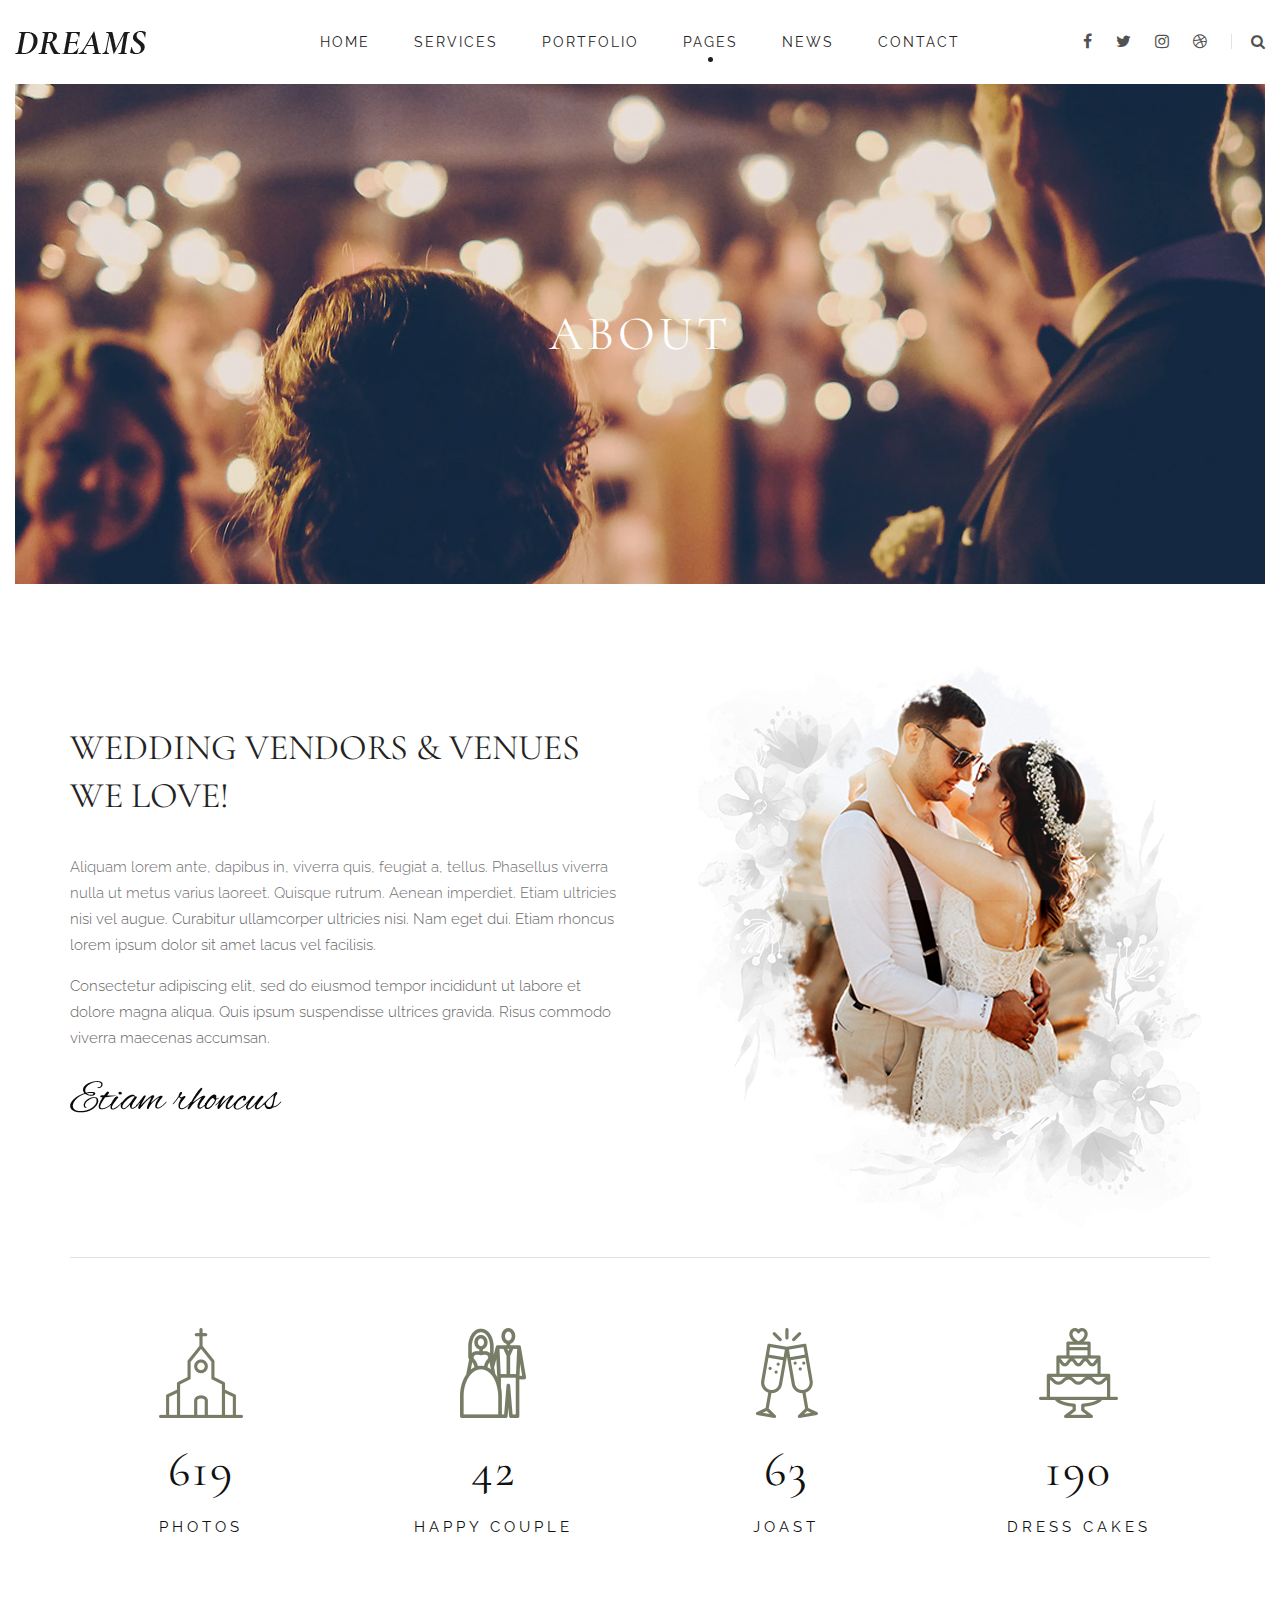
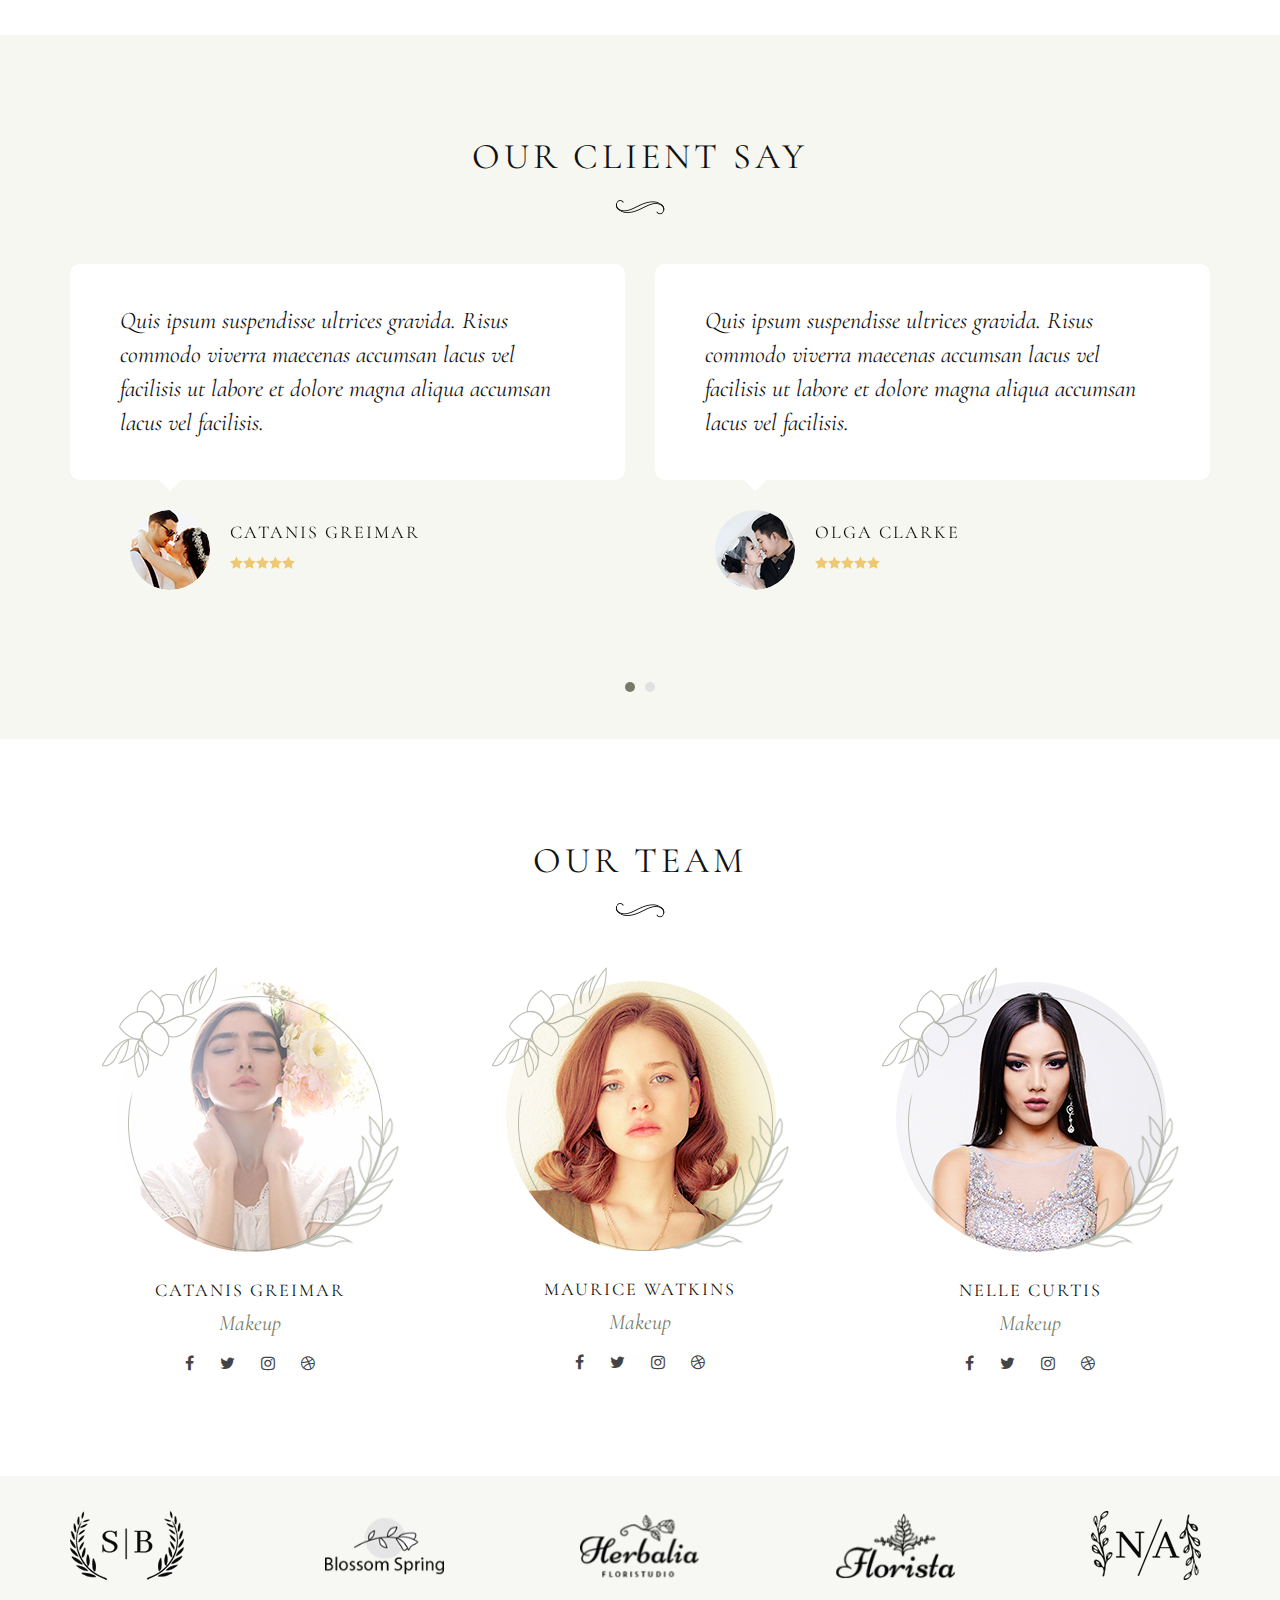
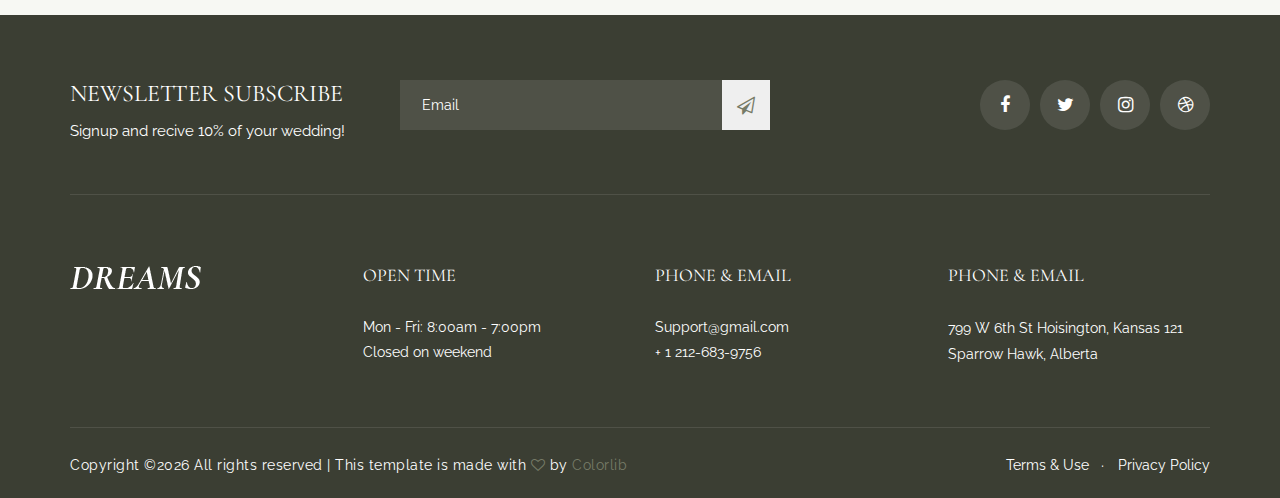
==== colorlib.com/preview/theme/weddingdreams/about.html @ 2df6ed22 "xcvbn" ====
<!DOCTYPE html>
<html lang="zxx">

<!-- Mirrored from colorlib.com/preview/theme/weddingdreams/about.html by HTTrack Website Copier/3.x [XR&CO'2014], Mon, 21 Sep 2020 10:10:25 GMT -->
<!-- Added by HTTrack --><meta http-equiv="content-type" content="text/html;charset=UTF-8" /><!-- /Added by HTTrack -->
<head>
<meta charset="UTF-8">
<meta name="description" content="Dreams Template">
<meta name="keywords" content="Dreams, unica, creative, html">
<meta name="viewport" content="width=device-width, initial-scale=1.0">
<meta http-equiv="X-UA-Compatible" content="ie=edge">
<title>Dreams | Template</title>

<link href="https://fonts.googleapis.com/css2?family=Raleway:wght@300;400;500;600;700;800;900&amp;display=swap" rel="stylesheet">
<link href="https://fonts.googleapis.com/css2?family=Cormorant+Garamond:wght@400;500;600;700&amp;display=swap" rel="stylesheet">

<link rel="stylesheet" href="css/bootstrap.min.css" type="text/css">
<link rel="stylesheet" href="css/font-awesome.min.css" type="text/css">
<link rel="stylesheet" href="css/elegant-icons.css" type="text/css">
<link rel="stylesheet" href="css/owl.carousel.min.css" type="text/css">
<link rel="stylesheet" href="css/nice-select.css" type="text/css">
<link rel="stylesheet" href="css/magnific-popup.css" type="text/css">
<link rel="stylesheet" href="css/slicknav.min.css" type="text/css">
<link rel="stylesheet" href="css/style.css" type="text/css">
</head>
<body>

<div id="preloder">
<div class="loader"></div>
</div>

<header class="header header--normal">
<div class="container-fluid">
<div class="row">
<div class="col-lg-2 col-md-2">
<div class="header__logo">
<a href="#"><img src="img/logo.png" alt=""></a>
</div>
</div>
<div class="col-lg-8 col-md-9">
<nav class="header__menu mobile-menu">
<ul>
<li><a href="index-2.html">Home</a></li>
<li><a href="services.html">Services</a></li>
<li><a href="portfolio.html">Portfolio</a></li>
<li class="active"><a href="#">Pages</a>
<ul class="dropdown">
<li><a href="about.html">About</a></li>
<li><a href="team.html">Team</a></li>
<li><a href="blog-details.html">Blog Details</a></li>
</ul>
</li>
<li><a href="blog.html">News</a></li>
<li><a href="contact.html">Contact</a></li>
</ul>
</nav>
</div>
<div class="col-lg-2 col-md-1">
<div class="header__right">
<div class="header__right__social">
<a href="#"><i class="fa fa-facebook"></i></a>
<a href="#"><i class="fa fa-twitter"></i></a>
<a href="#"><i class="fa fa-instagram"></i></a>
<a href="#"><i class="fa fa-dribbble"></i></a>
</div>
<div class="header__right__search">
<a href="#" class="search-switch"><i class="fa fa-search"></i></a>
</div>
</div>
</div>
</div>
<div id="mobile-menu-wrap"></div>
</div>
</header>


<div class="breadcrumb-option set-bg" data-setbg="img/breadcrumb-bg.jpg">
<div class="container-fluid">
<div class="row">
<div class="col-lg-12">
<div class="breadcrumb__text">
<h2>About</h2>
</div>
</div>
</div>
</div>
</div>
 

<section class="about spad">
<div class="container">
<div class="row">
<div class="col-lg-6 col-md-6">
<div class="about__text">
<h2>Wedding Vendors & Venues We Love!</h2>
<p>Aliquam lorem ante, dapibus in, viverra quis, feugiat a, tellus. Phasellus viverra nulla ut
metus varius laoreet. Quisque rutrum. Aenean imperdiet. Etiam ultricies nisi vel augue.
Curabitur ullamcorper ultricies nisi. Nam eget dui. Etiam rhoncus lorem ipsum dolor sit amet
lacus vel facilisis.</p>
<p>Consectetur adipiscing elit, sed do eiusmod tempor incididunt ut labore et dolore magna
aliqua. Quis ipsum suspendisse ultrices gravida. Risus commodo viverra maecenas accumsan.
</p>
<img src="img/about/signature.png" alt="">
</div>
</div>
<div class="col-lg-6 col-md-6">
<div class="about__pic">
<img src="img/about/about.png" alt="">
</div>
</div>
</div>
</div>
<div class="container">
<div class="about__counter">
<div class="row">
<div class="col-lg-3 col-md-3 col-sm-6">
<div class="counter__item">
<img src="img/icon/ci-1.png" alt="">
<h2 class="counter_num">8365</h2>
<p>Photos</p>
</div>
</div>
<div class="col-lg-3 col-md-3 col-sm-6">
<div class="counter__item">
<img src="img/icon/ci-2.png" alt="">
<h2 class="counter_num">568</h2>
<p>Happy Couple</p>
</div>
</div>
<div class="col-lg-3 col-md-3 col-sm-6">
<div class="counter__item">
<img src="img/icon/ci-3.png" alt="">
<h2 class="counter_num">849</h2>
<p>Joast</p>
</div>
</div>
<div class="col-lg-3 col-md-3 col-sm-6">
<div class="counter__item">
<img src="img/icon/ci-4.png" alt="">
<h2 class="counter_num">2574</h2>
<p>Dress Cakes</p>
</div>
</div>
</div>
</div>
</div>
</section>


<section class="testimonial spad">
<div class="container">
<div class="row">
<div class="col-lg-12">
<div class="section-title">
<h2>Our Client say</h2>
<img src="img/icon/ti.png" alt="">
</div>
</div>
</div>
<div class="row">
<div class="testimonial__carousel owl-carousel">
<div class="col-lg-6">
<div class="testimonial__item">
<div class="testimonial__item__text">
<p>Quis ipsum suspendisse ultrices gravida. Risus commodo viverra maecenas accumsan
lacus vel facilisis ut labore et dolore magna aliqua accumsan lacus vel facilisis.
</p>
</div>
<div class="testimonial__item__author">
<div class="testimonial__item__author__pic">
<img src="img/about/ta-1.png" alt="">
</div>
<div class="testimonial__item__author__text">
<h5>Catanis Greimar</h5>
<div class="rating">
<span class="icon_star"></span>
<span class="icon_star"></span>
<span class="icon_star"></span>
<span class="icon_star"></span>
<span class="icon_star"></span>
</div>
</div>
</div>
</div>
</div>
<div class="col-lg-6">
<div class="testimonial__item">
<div class="testimonial__item__text">
<p>Quis ipsum suspendisse ultrices gravida. Risus commodo viverra maecenas accumsan
lacus vel facilisis ut labore et dolore magna aliqua accumsan lacus vel facilisis.
</p>
</div>
<div class="testimonial__item__author">
<div class="testimonial__item__author__pic">
<img src="img/about/ta-2.png" alt="">
</div>
<div class="testimonial__item__author__text">
<h5>Olga Clarke</h5>
<div class="rating">
<span class="icon_star"></span>
<span class="icon_star"></span>
<span class="icon_star"></span>
<span class="icon_star"></span>
<span class="icon_star"></span>
</div>
</div>
</div>
</div>
</div>
<div class="col-lg-6">
<div class="testimonial__item">
<div class="testimonial__item__text">
<p>Quis ipsum suspendisse ultrices gravida. Risus commodo viverra maecenas accumsan
lacus vel facilisis ut labore et dolore magna aliqua accumsan lacus vel facilisis.
</p>
</div>
<div class="testimonial__item__author">
<div class="testimonial__item__author__pic">
<img src="img/about/ta-1.png" alt="">
</div>
<div class="testimonial__item__author__text">
<h5>Catanis Greimar</h5>
<div class="rating">
<span class="icon_star"></span>
<span class="icon_star"></span>
<span class="icon_star"></span>
<span class="icon_star"></span>
<span class="icon_star"></span>
</div>
</div>
</div>
</div>
</div>
<div class="col-lg-6">
<div class="testimonial__item">
<div class="testimonial__item__text">
<p>Quis ipsum suspendisse ultrices gravida. Risus commodo viverra maecenas accumsan
lacus vel facilisis ut labore et dolore magna aliqua accumsan lacus vel facilisis.
</p>
</div>
<div class="testimonial__item__author">
<div class="testimonial__item__author__pic">
<img src="img/about/ta-2.png" alt="">
</div>
<div class="testimonial__item__author__text">
<h5>Olga Clarke</h5>
<div class="rating">
<span class="icon_star"></span>
<span class="icon_star"></span>
<span class="icon_star"></span>
<span class="icon_star"></span>
<span class="icon_star"></span>
</div>
</div>
</div>
</div>
</div>
</div>
</div>
</div>
</section>


<section class="team spad">
<div class="container">
<div class="row">
<div class="col-lg-12">
<div class="section-title">
<h2>Our Team</h2>
<img src="img/icon/ti.png" alt="">
</div>
</div>
</div>
<div class="row">
<div class="col-lg-4 col-md-6 col-sm-6">
<div class="team__item">
<div class="team__item__pic">
<img src="img/team/team-1.png" alt="">
</div>
<div class="team__item__text">
<h5>Catanis Greimar</h5>
<span>Makeup</span>
<div class="team__item__social">
<a href="#"><i class="fa fa-facebook"></i></a>
<a href="#"><i class="fa fa-twitter"></i></a>
<a href="#"><i class="fa fa-instagram"></i></a>
<a href="#"><i class="fa fa-dribbble"></i></a>
</div>
</div>
</div>
</div>
<div class="col-lg-4 col-md-6 col-sm-6">
<div class="team__item">
<div class="team__item__pic">
<img src="img/team/team-2.png" alt="">
</div>
<div class="team__item__text">
<h5>Maurice Watkins</h5>
<span>Makeup</span>
<div class="team__item__social">
<a href="#"><i class="fa fa-facebook"></i></a>
<a href="#"><i class="fa fa-twitter"></i></a>
<a href="#"><i class="fa fa-instagram"></i></a>
<a href="#"><i class="fa fa-dribbble"></i></a>
</div>
</div>
</div>
</div>
<div class="col-lg-4 col-md-6 col-sm-6">
<div class="team__item">
<div class="team__item__pic">
<img src="img/team/team-3.png" alt="">
</div>
<div class="team__item__text">
<h5>Nelle Curtis</h5>
<span>Makeup</span>
<div class="team__item__social">
 <a href="#"><i class="fa fa-facebook"></i></a>
<a href="#"><i class="fa fa-twitter"></i></a>
<a href="#"><i class="fa fa-instagram"></i></a>
<a href="#"><i class="fa fa-dribbble"></i></a>
</div>
</div>
</div>
</div>
</div>
</div>
</section>


<div class="logo">
<div class="container">
<div class="row">
<div class="col-lg-12">
<div class="logo__carousel owl-carousel">
<div class="logo__item">
<a href="#"><img src="img/logo-carousel/lc-1.png" alt=""></a>
</div>
<div class="logo__item">
<a href="#"><img src="img/logo-carousel/lc-2.png" alt=""></a>
</div>
<div class="logo__item">
<a href="#"><img src="img/logo-carousel/lc-3.png" alt=""></a>
</div>
<div class="logo__item">
<a href="#"><img src="img/logo-carousel/lc-4.png" alt=""></a>
</div>
<div class="logo__item">
<a href="#"><img src="img/logo-carousel/lc-5.png" alt=""></a>
</div>
</div>
</div>
</div>
</div>
</div>


<footer class="footer">
<div class="container">
<div class="footer__top">
<div class="row">
<div class="col-lg-8 col-md-6">
<div class="footer___subscribe">
<div class="footer__subscribe__text">
<h4>Newsletter Subscribe</h4>
<p>Signup and recive 10% of your wedding!</p>
</div>
<div class="footer__subscribe__form">
<form action="#">
<input type="text" placeholder="Email">
<button type="submit"><i class="fa fa-send-o"></i></button>
</form>
</div>
</div>
</div>
<div class="col-lg-4 col-md-6">
<div class="footer__social">
<a href="#"><i class="fa fa-facebook"></i></a>
<a href="#"><i class="fa fa-twitter"></i></a>
<a href="#"><i class="fa fa-instagram"></i></a>
<a href="#"><i class="fa fa-dribbble"></i></a>
</div>
</div>
</div>
</div>
<div class="row">
<div class="col-lg-3 col-md-3 col-sm-6">
<div class="footer__logo">
<a href="#"><img src="img/footer-logo.png" alt=""></a>
</div>
</div>
<div class="col-lg-3 col-md-3 col-sm-6">
<div class="footer__widget">
<h5>open time</h5>
<ul>
<li>Mon - Fri: 8:00am - 7:00pm</li>
<li>Closed on weekend</li>
</ul>
</div>
</div>
<div class="col-lg-3 col-md-3 col-sm-6">
<div class="footer__widget">
<h5>Phone & email</h5>
<ul>
<li><a href="https://colorlib.com/cdn-cgi/l/email-protection" class="__cf_email__" data-cfemail="90c3e5e0e0ffe2e4d0f7fdf1f9fcbef3fffd">[email&#160;protected]</a></li>
 <li>+ 1 212-683-9756</li>
</ul>
</div>
</div>
<div class="col-lg-3 col-md-3 col-sm-6">
<div class="footer__widget">
<h5>Phone & email</h5>
<p>799 W 6th St Hoisington, Kansas 121 Sparrow Hawk, Alberta</p>
</div>
</div>
</div>
<div class="footer__copyright">
<div class="row">
<div class="col-lg-7 col-md-7">

<p class="footer__copyright__text">Copyright &copy;<script data-cfasync="false" src="../../../cdn-cgi/scripts/5c5dd728/cloudflare-static/email-decode.min.js"></script><script type="97d167b3c181f0b82f9e44d3-text/javascript">
                            document.write(new Date().getFullYear());
                        </script> All rights reserved | This template is made with <i class="fa fa-heart-o" aria-hidden="true"></i> by <a href="https://colorlib.com/" target="_blank">Colorlib</a>
</p>

</div>
<div class="col-lg-5 col-md-5">
<ul class="footer__copyright__widget">
<li><a href="#">Terms & Use</a></li>
<li><a href="#">Privacy Policy</a></li>
</ul>
</div>
</div>
</div>
</div>
</footer>


<div class="search-model">
<div class="h-100 d-flex align-items-center justify-content-center">
<div class="search-close-switch"><i class="icon_close"></i></div>
<form class="search-model-form">
<input type="text" id="search-input" placeholder="Search here.....">
</form>
</div>
</div>


<script src="js/jquery-3.3.1.min.js" type="97d167b3c181f0b82f9e44d3-text/javascript"></script>
<script src="js/bootstrap.min.js" type="97d167b3c181f0b82f9e44d3-text/javascript"></script>
<script src="js/jquery.magnific-popup.min.js" type="97d167b3c181f0b82f9e44d3-text/javascript"></script>
<script src="js/mixitup.min.js" type="97d167b3c181f0b82f9e44d3-text/javascript"></script>
<script src="js/jquery.nice-select.min.js" type="97d167b3c181f0b82f9e44d3-text/javascript"></script>
<script src="js/isotope.pkgd.min.js" type="97d167b3c181f0b82f9e44d3-text/javascript"></script>
<script src="js/masonry.pkgd.min.js" type="97d167b3c181f0b82f9e44d3-text/javascript"></script>
<script src="js/jquery.slicknav.js" type="97d167b3c181f0b82f9e44d3-text/javascript"></script>
<script src="js/owl.carousel.min.js" type="97d167b3c181f0b82f9e44d3-text/javascript"></script>
<script src="js/main.js" type="97d167b3c181f0b82f9e44d3-text/javascript"></script>

<script async src="https://www.googletagmanager.com/gtag/js?id=UA-23581568-13" type="97d167b3c181f0b82f9e44d3-text/javascript"></script>
<script type="97d167b3c181f0b82f9e44d3-text/javascript">
  window.dataLayer = window.dataLayer || [];
  function gtag(){dataLayer.push(arguments);}
  gtag('js', new Date());

  gtag('config', 'UA-23581568-13');
</script>
<script src="../../../../ajax.cloudflare.com/cdn-cgi/scripts/7089c43e/cloudflare-static/rocket-loader.min.js" data-cf-settings="97d167b3c181f0b82f9e44d3-|49" defer=""></script></body>

<!-- Mirrored from colorlib.com/preview/theme/weddingdreams/about.html by HTTrack Website Copier/3.x [XR&CO'2014], Mon, 21 Sep 2020 10:10:30 GMT -->
</html>
---- colorlib.com/preview/theme/weddingdreams/css/elegant-icons.css ----
@font-face{font-family:eleganticons;src:url(../fonts/ElegantIcons.eot);src:url(../fonts/ElegantIconsd41d.eot?#iefix) format('embedded-opentype'),url(../fonts/ElegantIcons.woff) format('woff'),url(../fonts/ElegantIcons.ttf) format('truetype'),url(../fonts/ElegantIcons.svg#ElegantIcons) format('svg');font-weight:400;font-style:normal}[data-icon]:before{font-family:eleganticons;content:attr(data-icon);speak:none;font-weight:400;font-variant:normal;text-transform:none;line-height:1;-webkit-font-smoothing:antialiased;-moz-osx-font-smoothing:grayscale}.arrow_up,.arrow_down,.arrow_left,.arrow_right,.arrow_left-up,.arrow_right-up,.arrow_right-down,.arrow_left-down,.arrow-up-down,.arrow_up-down_alt,.arrow_left-right_alt,.arrow_left-right,.arrow_expand_alt2,.arrow_expand_alt,.arrow_condense,.arrow_expand,.arrow_move,.arrow_carrot-up,.arrow_carrot-down,.arrow_carrot-left,.arrow_carrot-right,.arrow_carrot-2up,.arrow_carrot-2down,.arrow_carrot-2left,.arrow_carrot-2right,.arrow_carrot-up_alt2,.arrow_carrot-down_alt2,.arrow_carrot-left_alt2,.arrow_carrot-right_alt2,.arrow_carrot-2up_alt2,.arrow_carrot-2down_alt2,.arrow_carrot-2left_alt2,.arrow_carrot-2right_alt2,.arrow_triangle-up,.arrow_triangle-down,.arrow_triangle-left,.arrow_triangle-right,.arrow_triangle-up_alt2,.arrow_triangle-down_alt2,.arrow_triangle-left_alt2,.arrow_triangle-right_alt2,.arrow_back,.icon_minus-06,.icon_plus,.icon_close,.icon_check,.icon_minus_alt2,.icon_plus_alt2,.icon_close_alt2,.icon_check_alt2,.icon_zoom-out_alt,.icon_zoom-in_alt,.icon_search,.icon_box-empty,.icon_box-selected,.icon_minus-box,.icon_plus-box,.icon_box-checked,.icon_circle-empty,.icon_circle-slelected,.icon_stop_alt2,.icon_stop,.icon_pause_alt2,.icon_pause,.icon_menu,.icon_menu-square_alt2,.icon_menu-circle_alt2,.icon_ul,.icon_ol,.icon_adjust-horiz,.icon_adjust-vert,.icon_document_alt,.icon_documents_alt,.icon_pencil,.icon_pencil-edit_alt,.icon_pencil-edit,.icon_folder-alt,.icon_folder-open_alt,.icon_folder-add_alt,.icon_info_alt,.icon_error-oct_alt,.icon_error-circle_alt,.icon_error-triangle_alt,.icon_question_alt2,.icon_question,.icon_comment_alt,.icon_chat_alt,.icon_vol-mute_alt,.icon_volume-low_alt,.icon_volume-high_alt,.icon_quotations,.icon_quotations_alt2,.icon_clock_alt,.icon_lock_alt,.icon_lock-open_alt,.icon_key_alt,.icon_cloud_alt,.icon_cloud-upload_alt,.icon_cloud-download_alt,.icon_image,.icon_images,.icon_lightbulb_alt,.icon_gift_alt,.icon_house_alt,.icon_genius,.icon_mobile,.icon_tablet,.icon_laptop,.icon_desktop,.icon_camera_alt,.icon_mail_alt,.icon_cone_alt,.icon_ribbon_alt,.icon_bag_alt,.icon_creditcard,.icon_cart_alt,.icon_paperclip,.icon_tag_alt,.icon_tags_alt,.icon_trash_alt,.icon_cursor_alt,.icon_mic_alt,.icon_compass_alt,.icon_pin_alt,.icon_pushpin_alt,.icon_map_alt,.icon_drawer_alt,.icon_toolbox_alt,.icon_book_alt,.icon_calendar,.icon_film,.icon_table,.icon_contacts_alt,.icon_headphones,.icon_lifesaver,.icon_piechart,.icon_refresh,.icon_link_alt,.icon_link,.icon_loading,.icon_blocked,.icon_archive_alt,.icon_heart_alt,.icon_star_alt,.icon_star-half_alt,.icon_star,.icon_star-half,.icon_tools,.icon_tool,.icon_cog,.icon_cogs,.arrow_up_alt,.arrow_down_alt,.arrow_left_alt,.arrow_right_alt,.arrow_left-up_alt,.arrow_right-up_alt,.arrow_right-down_alt,.arrow_left-down_alt,.arrow_condense_alt,.arrow_expand_alt3,.arrow_carrot_up_alt,.arrow_carrot-down_alt,.arrow_carrot-left_alt,.arrow_carrot-right_alt,.arrow_carrot-2up_alt,.arrow_carrot-2dwnn_alt,.arrow_carrot-2left_alt,.arrow_carrot-2right_alt,.arrow_triangle-up_alt,.arrow_triangle-down_alt,.arrow_triangle-left_alt,.arrow_triangle-right_alt,.icon_minus_alt,.icon_plus_alt,.icon_close_alt,.icon_check_alt,.icon_zoom-out,.icon_zoom-in,.icon_stop_alt,.icon_menu-square_alt,.icon_menu-circle_alt,.icon_document,.icon_documents,.icon_pencil_alt,.icon_folder,.icon_folder-open,.icon_folder-add,.icon_folder_upload,.icon_folder_download,.icon_info,.icon_error-circle,.icon_error-oct,.icon_error-triangle,.icon_question_alt,.icon_comment,.icon_chat,.icon_vol-mute,.icon_volume-low,.icon_volume-high,.icon_quotations_alt,.icon_clock,.icon_lock,.icon_lock-open,.icon_key,.icon_cloud,.icon_cloud-upload,.icon_cloud-download,.icon_lightbulb,.icon_gift,.icon_house,.icon_camera,.icon_mail,.icon_cone,.icon_ribbon,.icon_bag,.icon_cart,.icon_tag,.icon_tags,.icon_trash,.icon_cursor,.icon_mic,.icon_compass,.icon_pin,.icon_pushpin,.icon_map,.icon_drawer,.icon_toolbox,.icon_book,.icon_contacts,.icon_archive,.icon_heart,.icon_profile,.icon_group,.icon_grid-2x2,.icon_grid-3x3,.icon_music,.icon_pause_alt,.icon_phone,.icon_upload,.icon_download,.social_facebook,.social_twitter,.social_pinterest,.social_googleplus,.social_tumblr,.social_tumbleupon,.social_wordpress,.social_instagram,.social_dribbble,.social_vimeo,.social_linkedin,.social_rss,.social_deviantart,.social_share,.social_myspace,.social_skype,.social_youtube,.social_picassa,.social_googledrive,.social_flickr,.social_blogger,.social_spotify,.social_delicious,.social_facebook_circle,.social_twitter_circle,.social_pinterest_circle,.social_googleplus_circle,.social_tumblr_circle,.social_stumbleupon_circle,.social_wordpress_circle,.social_instagram_circle,.social_dribbble_circle,.social_vimeo_circle,.social_linkedin_circle,.social_rss_circle,.social_deviantart_circle,.social_share_circle,.social_myspace_circle,.social_skype_circle,.social_youtube_circle,.social_picassa_circle,.social_googledrive_alt2,.social_flickr_circle,.social_blogger_circle,.social_spotify_circle,.social_delicious_circle,.social_facebook_square,.social_twitter_square,.social_pinterest_square,.social_googleplus_square,.social_tumblr_square,.social_stumbleupon_square,.social_wordpress_square,.social_instagram_square,.social_dribbble_square,.social_vimeo_square,.social_linkedin_square,.social_rss_square,.social_deviantart_square,.social_share_square,.social_myspace_square,.social_skype_square,.social_youtube_square,.social_picassa_square,.social_googledrive_square,.social_flickr_square,.social_blogger_square,.social_spotify_square,.social_delicious_square,.icon_printer,.icon_calulator,.icon_building,.icon_floppy,.icon_drive,.icon_search-2,.icon_id,.icon_id-2,.icon_puzzle,.icon_like,.icon_dislike,.icon_mug,.icon_currency,.icon_wallet,.icon_pens,.icon_easel,.icon_flowchart,.icon_datareport,.icon_briefcase,.icon_shield,.icon_percent,.icon_globe,.icon_globe-2,.icon_target,.icon_hourglass,.icon_balance,.icon_rook,.icon_printer-alt,.icon_calculator_alt,.icon_building_alt,.icon_floppy_alt,.icon_drive_alt,.icon_search_alt,.icon_id_alt,.icon_id-2_alt,.icon_puzzle_alt,.icon_like_alt,.icon_dislike_alt,.icon_mug_alt,.icon_currency_alt,.icon_wallet_alt,.icon_pens_alt,.icon_easel_alt,.icon_flowchart_alt,.icon_datareport_alt,.icon_briefcase_alt,.icon_shield_alt,.icon_percent_alt,.icon_globe_alt,.icon_clipboard{font-family:eleganticons;speak:none;font-style:normal;font-weight:400;font-variant:normal;text-transform:none;line-height:1;-webkit-font-smoothing:antialiased}.arrow_up:before{content:"\21"}.arrow_down:before{content:"\22"}.arrow_left:before{content:"\23"}.arrow_right:before{content:"\24"}.arrow_left-up:before{content:"\25"}.arrow_right-up:before{content:"\26"}.arrow_right-down:before{content:"\27"}.arrow_left-down:before{content:"\28"}.arrow-up-down:before{content:"\29"}.arrow_up-down_alt:before{content:"\2a"}.arrow_left-right_alt:before{content:"\2b"}.arrow_left-right:before{content:"\2c"}.arrow_expand_alt2:before{content:"\2d"}.arrow_expand_alt:before{content:"\2e"}.arrow_condense:before{content:"\2f"}.arrow_expand:before{content:"\30"}.arrow_move:before{content:"\31"}.arrow_carrot-up:before{content:"\32"}.arrow_carrot-down:before{content:"\33"}.arrow_carrot-left:before{content:"\34"}.arrow_carrot-right:before{content:"\35"}.arrow_carrot-2up:before{content:"\36"}.arrow_carrot-2down:before{content:"\37"}.arrow_carrot-2left:before{content:"\38"}.arrow_carrot-2right:before{content:"\39"}.arrow_carrot-up_alt2:before{content:"\3a"}.arrow_carrot-down_alt2:before{content:"\3b"}.arrow_carrot-left_alt2:before{content:"\3c"}.arrow_carrot-right_alt2:before{content:"\3d"}.arrow_carrot-2up_alt2:before{content:"\3e"}.arrow_carrot-2down_alt2:before{content:"\3f"}.arrow_carrot-2left_alt2:before{content:"\40"}.arrow_carrot-2right_alt2:before{content:"\41"}.arrow_triangle-up:before{content:"\42"}.arrow_triangle-down:before{content:"\43"}.arrow_triangle-left:before{content:"\44"}.arrow_triangle-right:before{content:"\45"}.arrow_triangle-up_alt2:before{content:"\46"}.arrow_triangle-down_alt2:before{content:"\47"}.arrow_triangle-left_alt2:before{content:"\48"}.arrow_triangle-right_alt2:before{content:"\49"}.arrow_back:before{content:"\4a"}.icon_minus-06:before{content:"\4b"}.icon_plus:before{content:"\4c"}.icon_close:before{content:"\4d"}.icon_check:before{content:"\4e"}.icon_minus_alt2:before{content:"\4f"}.icon_plus_alt2:before{content:"\50"}.icon_close_alt2:before{content:"\51"}.icon_check_alt2:before{content:"\52"}.icon_zoom-out_alt:before{content:"\53"}.icon_zoom-in_alt:before{content:"\54"}.icon_search:before{content:"\55"}.icon_box-empty:before{content:"\56"}.icon_box-selected:before{content:"\57"}.icon_minus-box:before{content:"\58"}.icon_plus-box:before{content:"\59"}.icon_box-checked:before{content:"\5a"}.icon_circle-empty:before{content:"\5b"}.icon_circle-slelected:before{content:"\5c"}.icon_stop_alt2:before{content:"\5d"}.icon_stop:before{content:"\5e"}.icon_pause_alt2:before{content:"\5f"}.icon_pause:before{content:"\60"}.icon_menu:before{content:"\61"}.icon_menu-square_alt2:before{content:"\62"}.icon_menu-circle_alt2:before{content:"\63"}.icon_ul:before{content:"\64"}.icon_ol:before{content:"\65"}.icon_adjust-horiz:before{content:"\66"}.icon_adjust-vert:before{content:"\67"}.icon_document_alt:before{content:"\68"}.icon_documents_alt:before{content:"\69"}.icon_pencil:before{content:"\6a"}.icon_pencil-edit_alt:before{content:"\6b"}.icon_pencil-edit:before{content:"\6c"}.icon_folder-alt:before{content:"\6d"}.icon_folder-open_alt:before{content:"\6e"}.icon_folder-add_alt:before{content:"\6f"}.icon_info_alt:before{content:"\70"}.icon_error-oct_alt:before{content:"\71"}.icon_error-circle_alt:before{content:"\72"}.icon_error-triangle_alt:before{content:"\73"}.icon_question_alt2:before{content:"\74"}.icon_question:before{content:"\75"}.icon_comment_alt:before{content:"\76"}.icon_chat_alt:before{content:"\77"}.icon_vol-mute_alt:before{content:"\78"}.icon_volume-low_alt:before{content:"\79"}.icon_volume-high_alt:before{content:"\7a"}.icon_quotations:before{content:"\7b"}.icon_quotations_alt2:before{content:"\7c"}.icon_clock_alt:before{content:"\7d"}.icon_lock_alt:before{content:"\7e"}.icon_lock-open_alt:before{content:"\e000"}.icon_key_alt:before{content:"\e001"}.icon_cloud_alt:before{content:"\e002"}.icon_cloud-upload_alt:before{content:"\e003"}.icon_cloud-download_alt:before{content:"\e004"}.icon_image:before{content:"\e005"}.icon_images:before{content:"\e006"}.icon_lightbulb_alt:before{content:"\e007"}.icon_gift_alt:before{content:"\e008"}.icon_house_alt:before{content:"\e009"}.icon_genius:before{content:"\e00a"}.icon_mobile:before{content:"\e00b"}.icon_tablet:before{content:"\e00c"}.icon_laptop:before{content:"\e00d"}.icon_desktop:before{content:"\e00e"}.icon_camera_alt:before{content:"\e00f"}.icon_mail_alt:before{content:"\e010"}.icon_cone_alt:before{content:"\e011"}.icon_ribbon_alt:before{content:"\e012"}.icon_bag_alt:before{content:"\e013"}.icon_creditcard:before{content:"\e014"}.icon_cart_alt:before{content:"\e015"}.icon_paperclip:before{content:"\e016"}.icon_tag_alt:before{content:"\e017"}.icon_tags_alt:before{content:"\e018"}.icon_trash_alt:before{content:"\e019"}.icon_cursor_alt:before{content:"\e01a"}.icon_mic_alt:before{content:"\e01b"}.icon_compass_alt:before{content:"\e01c"}.icon_pin_alt:before{content:"\e01d"}.icon_pushpin_alt:before{content:"\e01e"}.icon_map_alt:before{content:"\e01f"}.icon_drawer_alt:before{content:"\e020"}.icon_toolbox_alt:before{content:"\e021"}.icon_book_alt:before{content:"\e022"}.icon_calendar:before{content:"\e023"}.icon_film:before{content:"\e024"}.icon_table:before{content:"\e025"}.icon_contacts_alt:before{content:"\e026"}.icon_headphones:before{content:"\e027"}.icon_lifesaver:before{content:"\e028"}.icon_piechart:before{content:"\e029"}.icon_refresh:before{content:"\e02a"}.icon_link_alt:before{content:"\e02b"}.icon_link:before{content:"\e02c"}.icon_loading:before{content:"\e02d"}.icon_blocked:before{content:"\e02e"}.icon_archive_alt:before{content:"\e02f"}.icon_heart_alt:before{content:"\e030"}.icon_star_alt:before{content:"\e031"}.icon_star-half_alt:before{content:"\e032"}.icon_star:before{content:"\e033"}.icon_star-half:before{content:"\e034"}.icon_tools:before{content:"\e035"}.icon_tool:before{content:"\e036"}.icon_cog:before{content:"\e037"}.icon_cogs:before{content:"\e038"}.arrow_up_alt:before{content:"\e039"}.arrow_down_alt:before{content:"\e03a"}.arrow_left_alt:before{content:"\e03b"}.arrow_right_alt:before{content:"\e03c"}.arrow_left-up_alt:before{content:"\e03d"}.arrow_right-up_alt:before{content:"\e03e"}.arrow_right-down_alt:before{content:"\e03f"}.arrow_left-down_alt:before{content:"\e040"}.arrow_condense_alt:before{content:"\e041"}.arrow_expand_alt3:before{content:"\e042"}.arrow_carrot_up_alt:before{content:"\e043"}.arrow_carrot-down_alt:before{content:"\e044"}.arrow_carrot-left_alt:before{content:"\e045"}.arrow_carrot-right_alt:before{content:"\e046"}.arrow_carrot-2up_alt:before{content:"\e047"}.arrow_carrot-2dwnn_alt:before{content:"\e048"}.arrow_carrot-2left_alt:before{content:"\e049"}.arrow_carrot-2right_alt:before{content:"\e04a"}.arrow_triangle-up_alt:before{content:"\e04b"}.arrow_triangle-down_alt:before{content:"\e04c"}.arrow_triangle-left_alt:before{content:"\e04d"}.arrow_triangle-right_alt:before{content:"\e04e"}.icon_minus_alt:before{content:"\e04f"}.icon_plus_alt:before{content:"\e050"}.icon_close_alt:before{content:"\e051"}.icon_check_alt:before{content:"\e052"}.icon_zoom-out:before{content:"\e053"}.icon_zoom-in:before{content:"\e054"}.icon_stop_alt:before{content:"\e055"}.icon_menu-square_alt:before{content:"\e056"}.icon_menu-circle_alt:before{content:"\e057"}.icon_document:before{content:"\e058"}.icon_documents:before{content:"\e059"}.icon_pencil_alt:before{content:"\e05a"}.icon_folder:before{content:"\e05b"}.icon_folder-open:before{content:"\e05c"}.icon_folder-add:before{content:"\e05d"}.icon_folder_upload:before{content:"\e05e"}.icon_folder_download:before{content:"\e05f"}.icon_info:before{content:"\e060"}.icon_error-circle:before{content:"\e061"}.icon_error-oct:before{content:"\e062"}.icon_error-triangle:before{content:"\e063"}.icon_question_alt:before{content:"\e064"}.icon_comment:before{content:"\e065"}.icon_chat:before{content:"\e066"}.icon_vol-mute:before{content:"\e067"}.icon_volume-low:before{content:"\e068"}.icon_volume-high:before{content:"\e069"}.icon_quotations_alt:before{content:"\e06a"}.icon_clock:before{content:"\e06b"}.icon_lock:before{content:"\e06c"}.icon_lock-open:before{content:"\e06d"}.icon_key:before{content:"\e06e"}.icon_cloud:before{content:"\e06f"}.icon_cloud-upload:before{content:"\e070"}.icon_cloud-download:before{content:"\e071"}.icon_lightbulb:before{content:"\e072"}.icon_gift:before{content:"\e073"}.icon_house:before{content:"\e074"}.icon_camera:before{content:"\e075"}.icon_mail:before{content:"\e076"}.icon_cone:before{content:"\e077"}.icon_ribbon:before{content:"\e078"}.icon_bag:before{content:"\e079"}.icon_cart:before{content:"\e07a"}.icon_tag:before{content:"\e07b"}.icon_tags:before{content:"\e07c"}.icon_trash:before{content:"\e07d"}.icon_cursor:before{content:"\e07e"}.icon_mic:before{content:"\e07f"}.icon_compass:before{content:"\e080"}.icon_pin:before{content:"\e081"}.icon_pushpin:before{content:"\e082"}.icon_map:before{content:"\e083"}.icon_drawer:before{content:"\e084"}.icon_toolbox:before{content:"\e085"}.icon_book:before{content:"\e086"}.icon_contacts:before{content:"\e087"}.icon_archive:before{content:"\e088"}.icon_heart:before{content:"\e089"}.icon_profile:before{content:"\e08a"}.icon_group:before{content:"\e08b"}.icon_grid-2x2:before{content:"\e08c"}.icon_grid-3x3:before{content:"\e08d"}.icon_music:before{content:"\e08e"}.icon_pause_alt:before{content:"\e08f"}.icon_phone:before{content:"\e090"}.icon_upload:before{content:"\e091"}.icon_download:before{content:"\e092"}.social_facebook:before{content:"\e093"}.social_twitter:before{content:"\e094"}.social_pinterest:before{content:"\e095"}.social_googleplus:before{content:"\e096"}.social_tumblr:before{content:"\e097"}.social_tumbleupon:before{content:"\e098"}.social_wordpress:before{content:"\e099"}.social_instagram:before{content:"\e09a"}.social_dribbble:before{content:"\e09b"}.social_vimeo:before{content:"\e09c"}.social_linkedin:before{content:"\e09d"}.social_rss:before{content:"\e09e"}.social_deviantart:before{content:"\e09f"}.social_share:before{content:"\e0a0"}.social_myspace:before{content:"\e0a1"}.social_skype:before{content:"\e0a2"}.social_youtube:before{content:"\e0a3"}.social_picassa:before{content:"\e0a4"}.social_googledrive:before{content:"\e0a5"}.social_flickr:before{content:"\e0a6"}.social_blogger:before{content:"\e0a7"}.social_spotify:before{content:"\e0a8"}.social_delicious:before{content:"\e0a9"}.social_facebook_circle:before{content:"\e0aa"}.social_twitter_circle:before{content:"\e0ab"}.social_pinterest_circle:before{content:"\e0ac"}.social_googleplus_circle:before{content:"\e0ad"}.social_tumblr_circle:before{content:"\e0ae"}.social_stumbleupon_circle:before{content:"\e0af"}.social_wordpress_circle:before{content:"\e0b0"}.social_instagram_circle:before{content:"\e0b1"}.social_dribbble_circle:before{content:"\e0b2"}.social_vimeo_circle:before{content:"\e0b3"}.social_linkedin_circle:before{content:"\e0b4"}.social_rss_circle:before{content:"\e0b5"}.social_deviantart_circle:before{content:"\e0b6"}.social_share_circle:before{content:"\e0b7"}.social_myspace_circle:before{content:"\e0b8"}.social_skype_circle:before{content:"\e0b9"}.social_youtube_circle:before{content:"\e0ba"}.social_picassa_circle:before{content:"\e0bb"}.social_googledrive_alt2:before{content:"\e0bc"}.social_flickr_circle:before{content:"\e0bd"}.social_blogger_circle:before{content:"\e0be"}.social_spotify_circle:before{content:"\e0bf"}.social_delicious_circle:before{content:"\e0c0"}.social_facebook_square:before{content:"\e0c1"}.social_twitter_square:before{content:"\e0c2"}.social_pinterest_square:before{content:"\e0c3"}.social_googleplus_square:before{content:"\e0c4"}.social_tumblr_square:before{content:"\e0c5"}.social_stumbleupon_square:before{content:"\e0c6"}.social_wordpress_square:before{content:"\e0c7"}.social_instagram_square:before{content:"\e0c8"}.social_dribbble_square:before{content:"\e0c9"}.social_vimeo_square:before{content:"\e0ca"}.social_linkedin_square:before{content:"\e0cb"}.social_rss_square:before{content:"\e0cc"}.social_deviantart_square:before{content:"\e0cd"}.social_share_square:before{content:"\e0ce"}.social_myspace_square:before{content:"\e0cf"}.social_skype_square:before{content:"\e0d0"}.social_youtube_square:before{content:"\e0d1"}.social_picassa_square:before{content:"\e0d2"}.social_googledrive_square:before{content:"\e0d3"}.social_flickr_square:before{content:"\e0d4"}.social_blogger_square:before{content:"\e0d5"}.social_spotify_square:before{content:"\e0d6"}.social_delicious_square:before{content:"\e0d7"}.icon_printer:before{content:"\e103"}.icon_calulator:before{content:"\e0ee"}.icon_building:before{content:"\e0ef"}.icon_floppy:before{content:"\e0e8"}.icon_drive:before{content:"\e0ea"}.icon_search-2:before{content:"\e101"}.icon_id:before{content:"\e107"}.icon_id-2:before{content:"\e108"}.icon_puzzle:before{content:"\e102"}.icon_like:before{content:"\e106"}.icon_dislike:before{content:"\e0eb"}.icon_mug:before{content:"\e105"}.icon_currency:before{content:"\e0ed"}.icon_wallet:before{content:"\e100"}.icon_pens:before{content:"\e104"}.icon_easel:before{content:"\e0e9"}.icon_flowchart:before{content:"\e109"}.icon_datareport:before{content:"\e0ec"}.icon_briefcase:before{content:"\e0fe"}.icon_shield:before{content:"\e0f6"}.icon_percent:before{content:"\e0fb"}.icon_globe:before{content:"\e0e2"}.icon_globe-2:before{content:"\e0e3"}.icon_target:before{content:"\e0f5"}.icon_hourglass:before{content:"\e0e1"}.icon_balance:before{content:"\e0ff"}.icon_rook:before{content:"\e0f8"}.icon_printer-alt:before{content:"\e0fa"}.icon_calculator_alt:before{content:"\e0e7"}.icon_building_alt:before{content:"\e0fd"}.icon_floppy_alt:before{content:"\e0e4"}.icon_drive_alt:before{content:"\e0e5"}.icon_search_alt:before{content:"\e0f7"}.icon_id_alt:before{content:"\e0e0"}.icon_id-2_alt:before{content:"\e0fc"}.icon_puzzle_alt:before{content:"\e0f9"}.icon_like_alt:before{content:"\e0dd"}.icon_dislike_alt:before{content:"\e0f1"}.icon_mug_alt:before{content:"\e0dc"}.icon_currency_alt:before{content:"\e0f3"}.icon_wallet_alt:before{content:"\e0d8"}.icon_pens_alt:before{content:"\e0db"}.icon_easel_alt:before{content:"\e0f0"}.icon_flowchart_alt:before{content:"\e0df"}.icon_datareport_alt:before{content:"\e0f2"}.icon_briefcase_alt:before{content:"\e0f4"}.icon_shield_alt:before{content:"\e0d9"}.icon_percent_alt:before{content:"\e0da"}.icon_globe_alt:before{content:"\e0de"}.icon_clipboard:before{content:"\e0e6"}.glyph{float:left;text-align:center;padding:.75em;margin:.4em 1.5em .75em 0;width:6em;text-shadow:none}.glyph_big{font-size:128px;color:#59c5dc;float:left;margin-right:20px}.glyph div{padding-bottom:10px}.glyph input{font-family:consolas,monospace;font-size:12px;width:100%;text-align:center;border:0;box-shadow:0 0 0 1px #ccc;padding:.2em;-moz-border-radius:5px;-webkit-border-radius:5px}.centered{margin-left:auto;margin-right:auto}.glyph .fs1{font-size:2em}
---- colorlib.com/preview/theme/weddingdreams/css/nice-select.css ----
.nice-select{-webkit-tap-highlight-color:transparent;background-color:#fff;border-radius:5px;border:solid 1px #e8e8e8;box-sizing:border-box;clear:both;cursor:pointer;display:block;float:left;font-family:inherit;font-size:14px;font-weight:400;height:42px;line-height:40px;outline:none;padding-left:18px;padding-right:30px;position:relative;text-align:left!important;-webkit-transition:all .2s ease-in-out;transition:all .2s ease-in-out;-webkit-user-select:none;-moz-user-select:none;-ms-user-select:none;user-select:none;white-space:nowrap;width:auto}.nice-select:hover{border-color:#dbdbdb}.nice-select:active,.nice-select.open,.nice-select:focus{border-color:#999}.nice-select:after{border-bottom:2px solid #999;border-right:2px solid #999;content:'';display:block;height:5px;margin-top:-4px;pointer-events:none;position:absolute;right:12px;top:50%;-webkit-transform-origin:66% 66%;-ms-transform-origin:66% 66%;transform-origin:66% 66%;-webkit-transform:rotate(45deg);-ms-transform:rotate(45deg);transform:rotate(45deg);-webkit-transition:all .15s ease-in-out;transition:all .15s ease-in-out;width:5px}.nice-select.open:after{-webkit-transform:rotate(-135deg);-ms-transform:rotate(-135deg);transform:rotate(-135deg)}.nice-select.open .list{opacity:1;pointer-events:auto;-webkit-transform:scale(1) translateY(0);-ms-transform:scale(1) translateY(0);transform:scale(1) translateY(0)}.nice-select.disabled{border-color:#ededed;color:#999;pointer-events:none}.nice-select.disabled:after{border-color:#ccc}.nice-select.wide{width:100%}.nice-select.wide .list{left:0!important;right:0!important}.nice-select.right{float:right}.nice-select.right .list{left:auto;right:0}.nice-select.small{font-size:12px;height:36px;line-height:34px}.nice-select.small:after{height:4px;width:4px}.nice-select.small .option{line-height:34px;min-height:34px}.nice-select .list{background-color:#fff;border-radius:5px;box-shadow:0 0 0 1px rgba(68,68,68,.11);box-sizing:border-box;margin-top:4px;opacity:0;overflow:hidden;padding:0;pointer-events:none;position:absolute;top:100%;left:0;-webkit-transform-origin:50% 0;-ms-transform-origin:50% 0;transform-origin:50% 0;-webkit-transform:scale(.75) translateY(-21px);-ms-transform:scale(.75) translateY(-21px);transform:scale(.75) translateY(-21px);-webkit-transition:all .2s cubic-bezier(.5,0,0,1.25),opacity .15s ease-out;transition:all .2s cubic-bezier(.5,0,0,1.25),opacity .15s ease-out;z-index:9}.nice-select .list:hover .option:not(:hover){background-color:transparent!important}.nice-select .option{cursor:pointer;font-weight:400;line-height:40px;list-style:none;min-height:40px;outline:none;padding-left:18px;padding-right:29px;text-align:left;-webkit-transition:all .2s;transition:all .2s}.nice-select .option:hover,.nice-select .option.focus,.nice-select .option.selected.focus{background-color:#f6f6f6}.nice-select .option.selected{font-weight:700}.nice-select .option.disabled{background-color:transparent;color:#999;cursor:default}.no-csspointerevents .nice-select .list{display:none}.no-csspointerevents .nice-select.open .list{display:block}
---- colorlib.com/preview/theme/weddingdreams/css/style.css ----
html,body{height:100%;font-family:raleway,sans-serif;-webkit-font-smoothing:antialiased}h1,h2,h3,h4,h5,h6{margin:0;color:#111;font-weight:400;font-family:cormorant garamond,serif}h1{font-size:70px}h2{font-size:36px}h3{font-size:30px}h4{font-size:24px}h5{font-size:18px}h6{font-size:16px}p{font-size:15px;font-family:raleway,sans-serif;color:#666;font-weight:400;line-height:25px;margin:0 0 15px}img{max-width:100%}input:focus,select:focus,button:focus,textarea:focus{outline:none}a:hover,a:focus{text-decoration:none;outline:none;color:#fff}ul,ol{padding:0;margin:0}.section-title{margin-bottom:45px;text-align:center}.section-title h2{color:#111;letter-spacing:4px;text-transform:uppercase;margin-bottom:16px}.set-bg{background-repeat:no-repeat;background-size:cover;background-position:top center}.spad{padding-top:100px;padding-bottom:100px}.text-white h1,.text-white h2,.text-white h3,.text-white h4,.text-white h5,.text-white h6,.text-white p,.text-white span,.text-white li,.text-white a{color:#fff}.primary-btn{display:inline-block;font-size:14px;font-family:cormorant garamond,serif;font-weight:600;padding:12px 42px 10px;color:#fff;text-transform:uppercase;letter-spacing:4px;background:#a3a698}.site-btn{font-size:14px;font-family:cormorant garamond,serif;color:#fff;background:#a3a698;font-weight:600;border:none;display:inline-block;text-transform:uppercase;letter-spacing:2px;padding:14px 34px 12px}#preloder{position:fixed;width:100%;height:100%;top:0;left:0;z-index:999999;background:#fff}.loader{width:40px;height:40px;position:absolute;top:50%;left:50%;margin-top:-13px;margin-left:-13px;border-radius:60px;animation:loader .8s linear infinite;-webkit-animation:loader .8s linear infinite}@keyframes loader{0%{-webkit-transform:rotate(0deg);transform:rotate(0deg);border:4px solid #f44336;border-left-color:transparent}50%{-webkit-transform:rotate(180deg);transform:rotate(180deg);border:4px solid #673ab7;border-left-color:transparent}100%{-webkit-transform:rotate(360deg);transform:rotate(360deg);border:4px solid #f44336;border-left-color:transparent}}@-webkit-keyframes loader{0%{-webkit-transform:rotate(0deg);border:4px solid #f44336;border-left-color:transparent}50%{-webkit-transform:rotate(180deg);border:4px solid #673ab7;border-left-color:transparent}100%{-webkit-transform:rotate(360deg);border:4px solid #f44336;border-left-color:transparent}}.spacial-controls{position:fixed;width:111px;height:91px;top:0;right:0;z-index:999}.spacial-controls .search-switch{display:block;height:100%;padding-top:30px;background:#323232;text-align:center;cursor:pointer}.search-model{display:none;position:fixed;width:100%;height:100%;left:0;top:0;background:#fff;z-index:99999}.search-model-form{padding:0 15px}.search-model-form input{width:500px;font-size:40px;border:none;border-bottom:2px solid #999;background:0 0;color:#999}.search-close-switch{position:absolute;width:50px;height:50px;background:#333;color:#fff;text-align:center;border-radius:50%;font-size:24px;line-height:28px;top:30px;cursor:pointer;display:-webkit-box;display:-ms-flexbox;display:flex;-webkit-box-align:center;-ms-flex-align:center;align-items:center;-webkit-box-pack:center;-ms-flex-pack:center;justify-content:center}.header{position:absolute;left:0;top:0;width:100%;background:#fff;-webkit-box-shadow:0 5px 10px rgba(154,87,87,.1);box-shadow:0 5px 10px rgba(154,87,87,.1)}.header.header--normal{position:relative;-webkit-box-shadow:inherit;box-shadow:inherit}.header__logo{padding:30px 0}.header__logo a{display:inline-block}.header__menu{text-align:center;padding:30px 0}.header__menu ul li{list-style:none;display:inline-block;margin-right:40px;position:relative}.header__menu ul li.active a:after{opacity:1}.header__menu ul li:hover a:after{opacity:1}.header__menu ul li:hover .dropdown{top:30px;opacity:1;visibility:visible}.header__menu ul li:last-child{margin-right:0}.header__menu ul li .dropdown{position:absolute;left:0;top:50px;width:140px;background:#111;text-align:left;padding:2px 0;z-index:9;opacity:0;visibility:hidden;-webkit-transition:all,.5s;-o-transition:all,.5s;transition:all,.5s}.header__menu ul li .dropdown li{display:block;margin-right:0}.header__menu ul li .dropdown li a{font-size:12px;color:#fff;font-weight:500;padding:8px 20px;text-transform:capitalize}.header__menu ul li .dropdown li a:after{display:none}.header__menu ul li a{font-size:14px;color:#0d0d0d;display:block;text-transform:uppercase;position:relative;letter-spacing:2px}.header__menu ul li a:after{position:absolute;left:0;right:0;bottom:-9px;width:5px;height:5px;background:#0d0d0d;content:"";margin:0 auto;border-radius:50%;opacity:0;-webkit-transition:all,.3s;-o-transition:all,.3s;transition:all,.3s}.header__right{text-align:right;padding:30px 0}.header__right__social{display:inline-block}.header__right__social a{font-size:16px;color:#444;margin-right:20px}.header__right__search{display:inline-block;position:relative;padding-left:20px}.header__right__search::before{position:absolute;left:0;top:4px;height:15px;width:1px;background:#e1e1e1;content:""}.header__right__search a{font-size:15px;color:#444}.slicknav_menu{display:none}.hero{height:866px;padding-top:330px}.hero__text{max-width:680px;text-align:center;margin-left:185px}.hero__text h5{color:#fff;text-transform:uppercase;letter-spacing:2px;margin-top:14px;margin-bottom:30px}.hero__text h2{font-size:48px;color:#fff;text-transform:uppercase;margin-bottom:10px}.hero__text p{color:#fff;font-size:17px;margin-bottom:0}.services{padding-bottom:30px}.services__item{text-align:center;padding:40px 30px 30px;background:#fff;-webkit-transition:all,.5s;-o-transition:all,.5s;transition:all,.5s;margin-bottom:30px}.services__item:hover{border-radius:10px;-webkit-box-shadow:0 5px 39px rgba(154,87,87,.1);box-shadow:0 5px 39px rgba(154,87,87,.1)}.services__item h4{font-size:22px;letter-spacing:2px;text-transform:uppercase;margin-top:26px;margin-bottom:12px}.services__item p{font-size:16px;margin-bottom:0}.features{padding-top:0;overflow:hidden}.features .section-title{margin-bottom:30px}.filter__controls{text-align:center;margin-bottom:40px}.filter__controls li{list-style:none;font-size:18px;color:#0d0d0d;text-transform:uppercase;display:inline-block;margin-right:40px;position:relative;cursor:pointer}.filter__controls li.active:after{opacity:1}.filter__controls li:after{position:absolute;left:0;right:0;bottom:-15px;width:5px;height:5px;background:#0d0d0d;content:"";margin:0 auto;border-radius:50%;opacity:0;-webkit-transition:all,.3s;-o-transition:all,.3s;transition:all,.3s}.filter__controls li:last-child{margin-right:0}.feature__gallery{margin-right:-15px}.grid-sizer{width:calc(33.33% - 15px)}.fg__item{height:253px;width:calc(33.33% - 15px);margin-right:15px;margin-bottom:15px;float:left;display:-webkit-box;display:-ms-flexbox;display:flex;-webkit-box-align:center;-ms-flex-align:center;align-items:center;-webkit-box-pack:center;-ms-flex-pack:center;justify-content:center;text-align:center;position:relative;z-index:1}.fg__item:hover:after{opacity:1}.fg__item:hover .fg__item__text span{left:0;opacity:1}.fg__item:hover .fg__item__text h2{right:0;opacity:1}.fg__item:after{position:absolute;left:0;top:0;height:100%;width:100%;background:rgba(0,0,0,.7);content:"";z-index:-1;-webkit-transition:all,.4s;-o-transition:all,.4s;transition:all,.4s;opacity:0}.fg__item.mid_item{height:380px}.fg__item.large_item{height:505px}.fg__item__text span{color:#fff;font-size:15px;text-transform:uppercase;display:block;margin-bottom:10px;position:relative;left:-40px;-webkit-transition:all,.6s;-o-transition:all,.6s;transition:all,.6s;opacity:0}.fg__item__text h2{color:#fff;position:relative;right:-40px;-webkit-transition:all,.6s;-o-transition:all,.6s;transition:all,.6s;opacity:0}.load__more{padding-top:30px}.counter{padding-bottom:300px}.counter__item{text-align:center;margin-bottom:30px}.counter__item h2{font-size:48px;color:#111;letter-spacing:2px;line-height:40px;margin-bottom:25px;margin-top:32px}.counter__item p{margin-bottom:0;color:#111;text-transform:uppercase;letter-spacing:4px}.request{margin-top:-235px}.request.request--services{margin-top:0;padding-top:300px;padding-bottom:160px}.request.request--services .request__form{position:relative;z-index:1}.request.request--services .request__form:before{position:absolute;left:-135px;top:-130px;height:757px;width:705px;background:url(../img/icon/form-left.png);content:"";z-index:-1}.request.request--services .request__form:after{position:absolute;right:-135px;bottom:-130px;height:757px;width:705px;background:url(../img/icon/form-right.png);content:"";z-index:-1}.request__form .section-title{background:#767b67;padding:60px 145px 40px;border-radius:10px 10px 0 0;margin-bottom:0;position:relative}.request__form .section-title:after{position:absolute;left:0;bottom:-24px;right:0;height:26px;width:287px;background:url(../img/icon/arrow.png);content:"";margin:0 auto}.request__form .section-title span{color:#fff;font-size:15px;text-transform:uppercase;letter-spacing:4px;font-family:cormorant garamond,serif}.request__form .section-title h2{color:#fff}.request__form .section-title p{color:#fff;margin-bottom:0;line-height:26px}.request__form form{padding:60px 55px 50px;-webkit-box-shadow:0 5px 10px rgba(154,87,87,.1);box-shadow:0 5px 10px rgba(154,87,87,.1);border-radius:0 0 10px 10px;background:#fff}.request__form form input{height:50px;width:100%;font-size:14px;color:#666;padding-left:20px;border:1px solid #e1e1e1;margin-bottom:20px}.request__form form .nice-select{height:50px;float:none;width:100%;line-height:50px;padding-left:20px;border:1px solid #e1e1e1;margin-bottom:20px;border-radius:0}.request__form form .nice-select.nice-select:after{border-bottom:1px solid #666;border-right:1px solid #666;height:6px;right:20px;width:6px}.request__form form .nice-select:active,.request__form form .nice-select.open,.request__form form .nice-select:focus{border-color:#e1e1e1!important}.request__form form .nice-select .list{width:100%;margin-top:0;border-radius:0}.request__form form .nice-select span{font-size:14px;color:#666}.request__form form textarea{height:110px;width:100%;font-size:14px;color:#666;padding-left:20px;border:1px solid #e1e1e1;margin-bottom:34px;padding-top:12px;resize:none}.latest{padding-bottom:70px}.latest__item{margin-bottom:30px}.latest__item img{min-width:100%;margin-bottom:22px}.latest__item ul{margin-bottom:10px}.latest__item ul li{list-style:none;font-size:17px;color:#767b67;font-style:italic;font-family:cormorant garamond,serif;display:inline-block;margin-right:25px;position:relative}.latest__item ul li:after{position:absolute;right:-18px;top:11px;width:5px;height:5px;background:#c7c7c7;content:"";border-radius:50%}.latest__item ul li:last-child{margin-right:0}.latest__item ul li:last-child:after{display:none}.latest__item h4 a{color:#111;font-size:26px;line-height:36px}.logo{background:#f7f8f3;padding:35px 0}.logo__carousel.owl-carousel .owl-item img{display:inline-block;width:auto}.logo__item{display:table;height:69px}.logo__item a{display:table-cell;vertical-align:middle}.footer{background:#3b3e33;padding-top:65px}.footer__top{padding-bottom:50px;border-bottom:1px solid rgba(255,255,255,.1);margin-bottom:70px}.footer__subscribe__text{float:left;margin-right:55px}.footer__subscribe__text h4{color:#fff;text-transform:uppercase;margin-bottom:10px}.footer__subscribe__text p{color:#fff;margin-bottom:0}.footer__subscribe__form{overflow:hidden}.footer__subscribe__form form{width:370px;position:relative}.footer__subscribe__form form input{height:50px;width:100%;font-size:14px;padding-left:22px;color:#fff;background:rgba(255,255,255,.1);border:none}.footer__subscribe__form form input::-webkit-input-placeholder{color:#fff}.footer__subscribe__form form input::-moz-placeholder{color:#fff}.footer__subscribe__form form input:-ms-input-placeholder{color:#fff}.footer__subscribe__form form input::-ms-input-placeholder{color:#fff}.footer__subscribe__form form input::placeholder{color:#fff}.footer__subscribe__form form button{font-size:18px;color:#767b67;position:absolute;right:0;top:0;height:100%;padding:0 15px;border:none}.footer__social{text-align:right}.footer__social a{font-size:18px;color:#fff;display:inline-block;height:50px;width:50px;background:rgba(255,255,255,.1);border-radius:50%;text-align:center;line-height:50px;margin-right:6px}.footer__social a:last-child{margin-right:0}.footer__logo{margin-bottom:30px}.footer__logo a{display:inline-block}.footer__widget{margin-bottom:30px}.footer__widget h5{color:#fff;text-transform:uppercase;margin-bottom:28px}.footer__widget ul li{list-style:none;font-size:14px;color:#fff;line-height:25px}.footer__widget p{font-size:14px;color:#fff;line-height:26px;margin-bottom:0}.footer__copyright{border-top:1px solid rgba(255,255,255,.1);padding:25px 0 20px;margin-top:30px}.footer__copyright__text{color:#fff;font-size:14px;margin-bottom:0;letter-spacing:.5px}.footer__copyright__text i{color:#767b67}.footer__copyright__text a{color:#767b67}.footer__copyright__widget{text-align:right}.footer__copyright__widget li{list-style:none;display:inline-block;margin-right:25px;position:relative}.footer__copyright__widget li:after{position:absolute;right:-15px;top:-3px;content:".";color:#fff}.footer__copyright__widget li:last-child{margin-right:0}.footer__copyright__widget li:last-child:after{display:none}.footer__copyright__widget li a{font-size:14px;color:#fff}.breadcrumb-option{display:-webkit-box;display:-ms-flexbox;display:flex;-webkit-box-align:center;-ms-flex-align:center;align-items:center;height:500px;text-align:center;margin:0 15px}.breadcrumb__text h2{color:#fff;font-size:48px;letter-spacing:4px;text-transform:uppercase}.about{padding-bottom:65px;padding-top:70px}.about__text{padding-top:70px}.about__text h2{color:#111;line-height:48px;text-transform:uppercase;margin-bottom:34px}.about__text p{font-weight:300;line-height:26px}.about__text img{padding-top:15px}.about__pic{text-align:right}.about__counter{padding-top:70px;border-top:1px solid #e1e1e1;margin-top:30px}.testimonial{background:#f6f7f1;padding-bottom:40px}.testimonial__item__text{padding:40px 50px;background:#fff;border-radius:10px;margin-bottom:30px;position:relative}.testimonial__item__text::after{position:absolute;left:90px;bottom:-7px;height:20px;width:20px;background:#fff;content:"";-webkit-transform:rotate(45deg);-ms-transform:rotate(45deg);transform:rotate(45deg)}.testimonial__item__text p{font-size:24px;font-family:cormorant garamond,serif;color:#111;font-style:italic;line-height:34px;margin-bottom:0}.testimonial__item__author{overflow:hidden;padding-left:60px}.testimonial__item__author__pic{float:left;margin-right:20px}.testimonial__item__author__pic img{height:80px;width:80px;border-radius:50%}.testimonial__item__author__text{overflow:hidden;padding-top:12px}.testimonial__item__author__text h5{color:#111;letter-spacing:2px;text-transform:uppercase;margin-bottom:8px}.testimonial__item__author__text .rating span{font-size:13px;color:#efc873;margin-right:-4px}.testimonial__carousel .col-lg-6{max-width:100%}.testimonial__carousel.owl-carousel .owl-item img{display:inline-block;width:auto}.testimonial__carousel.owl-carousel .owl-dots{text-align:center;padding-top:85px}.testimonial__carousel.owl-carousel .owl-dots button{display:inline-block;height:10px;width:10px;background:#e1e1e1;border-radius:50%;margin-right:10px}.testimonial__carousel.owl-carousel .owl-dots button.active{background:#767b67}.testimonial__carousel.owl-carousel .owl-dots button:last-child{margin-right:0}.team{padding-bottom:60px}.team__item{text-align:center;margin-bottom:40px}.team__item__pic{margin-bottom:28px}.team__item__text h5{color:#111;letter-spacing:2px;text-transform:uppercase;margin-bottom:6px}.team__item__text span{font-size:22px;font-family:cormorant garamond,serif;color:#767b67;display:block;font-style:italic;margin-bottom:12px}.team__item__social a{font-size:16px;color:#444;margin-right:22px;display:inline-block}.team__item__social a:last-child{margin-right:0}.callto{padding-top:0}.callto__content{height:513px;display:-webkit-box;display:-ms-flexbox;display:flex;-webkit-box-align:center;-ms-flex-align:center;align-items:center;-webkit-box-pack:center;-ms-flex-pack:center;justify-content:center}.callto__text{text-align:center}.callto__text h2{color:#111;letter-spacing:4px;text-transform:uppercase;margin-bottom:20px}.callto__text p{color:#111;font-size:20px;font-family:cormorant garamond,serif;font-style:italic;margin-bottom:42px}.callto__text .primary-btn{padding:12px 28px 10px}.pricing{background:#f6f7f1;height:660px}.pricing__item{text-align:center;background:#fff;-webkit-box-shadow:0 5px 20px rgba(154,87,87,.1);box-shadow:0 5px 20px rgba(154,87,87,.1);border-radius:10px;padding:50px 10px;margin-bottom:40px;position:relative;z-index:1;-webkit-transition:all,.3s;-o-transition:all,.3s;transition:all,.3s}.pricing__item:hover{-webkit-box-shadow:0 5px 44px rgba(154,87,87,.2);box-shadow:0 5px 44px rgba(154,87,87,.2);border-radius:0;background:#767b67}.pricing__item:hover:after{opacity:1}.pricing__item:hover h5{color:#fff}.pricing__item:hover h2{color:#fff}.pricing__item:hover ul li{color:#fff}.pricing__item:hover .primary-btn{background:#fff;color:#767b67}.pricing__item:after{position:absolute;right:0;top:10px;height:606px;width:390px;background:url(../img/icon/flower-img.png);content:"";opacity:0;-webkit-transition:all,.3s;-o-transition:all,.3s;transition:all,.3s;z-index:-1}.pricing__item h5{font-size:20px;font-family:raleway,sans-serif;color:#011;text-transform:uppercase;margin-bottom:32px;-webkit-transition:all,.2s;-o-transition:all,.2s;transition:all,.2s}.pricing__item h2{color:#767b67;font-size:50px;margin-bottom:16px;-webkit-transition:all,.2s;-o-transition:all,.2s;transition:all,.2s}.pricing__item ul{margin-top:35px;margin-bottom:40px}.pricing__item ul li{color:#666;font-size:15px;line-height:34px;font-weight:300;list-style:none;-webkit-transition:all,.2s;-o-transition:all,.2s;transition:all,.2s}.pricing__item .primary-btn{padding:12px 34px 10px;letter-spacing:2px;-webkit-transition:all,.3s;-o-transition:all,.3s;transition:all,.3s}.portfolio{padding-bottom:80px}.portfolio__filter{text-align:center;margin-bottom:35px}.portfolio__filter li{list-style:none;font-size:18px;color:#0d0d0d;letter-spacing:2px;text-transform:uppercase;margin-right:40px;display:inline-block;cursor:pointer}.portfolio__filter li:last-child{margin-right:0}.portfolio__gallery{margin-right:-5px}.portfolio__item{height:300px;margin-bottom:20px;margin-right:-10.5px}.portfolio__item.mid_large{height:528px}.portfolio__item.large_item{height:850px}.blog__item{text-align:center;margin-bottom:55px}.blog__item__title{margin-bottom:34px}.blog__item__title ul{margin-bottom:6px}.blog__item__title ul li{font-size:17px;font-family:cormorant garamond,serif;color:#767b67;font-style:italic;list-style:none;display:inline-block;margin-right:28px;position:relative}.blog__item__title ul li:after{position:absolute;right:-18px;top:10px;height:5px;width:5px;background:#c7c7c7;content:"";border-radius:50%}.blog__item__title ul li:last-child{margin-right:0}.blog__item__title ul li:last-child:after{display:none}.blog__item__title h2{color:#111;line-height:39px;letter-spacing:2px}.blog__item__pic{height:440px;display:-webkit-box;display:-ms-flexbox;display:flex;-webkit-box-align:center;-ms-flex-align:center;align-items:center;-webkit-box-pack:center;-ms-flex-pack:center;justify-content:center}.blog__item__pic .play-btn{color:#d32f2f;font-size:36px;display:inline-block}.blog__item__text{padding-top:34px}.blog__item__text p{font-size:17px;line-height:29px;margin-bottom:36px}.blog__item__text a{font-size:13px;color:#767b67;letter-spacing:4px;text-transform:uppercase}.blog__quote{background:#f6f7f1;padding:40px 40px 35px;position:relative;margin-bottom:55px}.blog__quote p{color:#767b67;font-size:24px;font-family:cormorant garamond,serif;line-height:39px;margin-bottom:28px}.blog__quote h5{color:#0d0d0d;letter-spacing:2px;text-transform:uppercase}.blog__quote span{display:inline-block;color:#767b67;font-size:120px;font-family:cormorant garamond,serif;position:absolute;right:35px;bottom:25px;line-height:0}.blog__item__pic__slider{overflow:hidden}.blog__item__pic__slider.owl-carousel .owl-nav button{font-size:26px;color:#444;height:45px;width:45px;background:#fff;border-radius:50%;line-height:50px;text-align:center;position:absolute;left:-18.5px;top:50%;margin-top:-22.5px}.blog__item__pic__slider.owl-carousel .owl-nav button.owl-next{left:auto;right:-18.5px}.pagination__option{text-align:center}.pagination__option a{display:inline-block;font-size:20px;font-weight:500;color:#767b67;height:45px;width:45px;background:0 0;border-radius:50%;line-height:45px;text-align:center;-webkit-transition:all,.3s;-o-transition:all,.3s;transition:all,.3s}.pagination__option a:last-child{margin-right:0}.pagination__option a:hover{background:#767b67;color:#fff}.pagination__option a span{position:relative;top:5px;font-size:24px}.blog__sidebar__item{margin-bottom:55px}.blog__sidebar__item:last-child{margin-bottom:0}.blog__sidebar__item.blog__sidebar__item__newslatter h4{margin-bottom:10px}.blog__sidebar__item h4{color:#111;letter-spacing:2px;text-transform:uppercase;margin-bottom:35px}.blog__sidebar__item ul li{list-style:none;line-height:36px}.blog__sidebar__item ul li a{font-size:15px;font-family:cormorant garamond,serif;color:#666;text-transform:uppercase;position:relative;padding-left:20px}.blog__sidebar__item ul li a:before{position:absolute;left:0;top:4px;height:5px;width:5px;background:#767b76;border-radius:50%;content:""}.blog__sidebar__item form{position:relative}.blog__sidebar__item form input{height:40px;width:100%;font-size:15px;color:#a3a698;border:none;border-bottom:1px solid #e5e5e5}.blog__sidebar__item form button{font-size:15px;color:#767b67;position:absolute;right:-5px;top:10px;border:none;background:0 0}.blog__sidebar__recent__item{display:block;margin-bottom:30px}.blog__sidebar__recent__item:last-child{margin-bottom:0}.blog__sidebar__recent__item__pic{float:left;margin-right:30px}.blog__sidebar__recent__item__text{overflow:hidden}.blog__sidebar__recent__item__text h5{color:#111;line-height:22px;margin-bottom:14px}.blog__sidebar__recent__item__text span{display:block;font-size:17px;font-family:cormorant garamond,serif;color:#888;font-style:italic}.blog__sidebar__instagram{margin-right:-10px;overflow:hidden}.blog__sidebar__instagram img{width:calc(25% - 10px);margin-right:10px;margin-bottom:10px;float:left}.blog__sidebar__tags a{display:inline-block;font-size:15px;color:#666;padding:9px 15px 7px;background:#f6f7f1;margin-right:11px;margin-bottom:15px}.blog-details{padding-bottom:70px}.blog__details__content .blog__item__text{text-align:left!important}.blog__details__text{margin-bottom:50px}.blog__details__text p{font-size:17px;line-height:29px;font-weight:300;margin-bottom:35px}.blog__details__text p:last-child{margin-bottom:0}.blog__details__pic{margin-bottom:50px;overflow:hidden;margin-right:-10px}.blog__details__pic img{width:calc(33.33% - 10px);margin-right:10px;margin-bottom:10px;float:left}.blog__details__widget{padding-bottom:40px;border-bottom:1px solid #ebebeb;margin-bottom:35px}.blog__details__tags span{font-size:17px;color:#767b67;margin-right:12px;display:inline-block}.blog__details__tags a{display:inline-block;font-size:15px;color:#666;padding:9px 15px 7px;background:#f6f7f1;margin-right:11px;margin-bottom:15px}.blog__details__social{text-align:right}.blog__details__social span{font-size:17px;color:#767b67;margin-right:12px;display:inline-block}.blog__details__social a{color:#111;display:inline-block;font-size:16px;height:40px;width:40px;background:#f6f7f1;border-radius:50%;line-height:40px;text-align:center;margin-right:6px}.blog__details__social a:last-child{margin-right:0}.blog__details__btns{margin-bottom:50px}.blog__details__btns__item{display:block;font-size:15px;font-family:cormorant garamond,serif;color:#111;letter-spacing:2px;text-transform:uppercase}.blog__details__btns__item.blog__details__btns__item--next{text-align:right}.blog__details__btns__item i{color:#767b67;font-size:20px;font-weight:600}.blog__details__recent h4{color:#111;letter-spacing:2px;text-transform:uppercase;margin-bottom:35px;text-align:center}.blog__details__recent__item{margin-bottom:30px}.blog__details__recent__item img{min-width:100%;margin-bottom:22px}.blog__details__recent__item h5{margin-bottom:6px}.blog__details__recent__item h5 a{color:#111;font-size:17px;font-family:raleway,sans-serif;line-height:22px;font-weight:500}.blog__details__recent__item span{display:block;font-size:13px;color:#888}.map{height:500px}.map iframe{width:100%}.contact__widget h2{color:#111;letter-spacing:2px;text-transform:uppercase;margin-bottom:40px}.contact__widget ul li{list-style:none;overflow:hidden;margin-bottom:40px}.contact__widget ul li:last-child{margin-bottom:0}.contact__widget ul li .contact__widget__icon{float:left;margin-right:20px}.contact__widget ul li .contact__widget__icon i{font-size:20px;color:#fff;height:50px;width:50px;background:#a3a697;border-radius:50%;line-height:50px;text-align:center}.contact__widget ul li .contact__widget__text{overflow:hidden}.contact__widget ul li .contact__widget__text span{color:#666;font-size:20px;font-family:cormorant garamond,serif;display:block;font-style:italic}.contact__widget ul li .contact__widget__text p{margin-bottom:0;font-size:20px;font-family:cormorant garamond,serif}.contact__form h2{color:#111;letter-spacing:2px;text-transform:uppercase;margin-bottom:40px}.contact__form form input{height:50px;width:100%;font-size:14px;color:#444;border:1px solid #e1e1e1;padding-left:20px;margin-bottom:30px}.contact__form form input::-webkit-input-placeholder{color:#444}.contact__form form input::-moz-placeholder{color:#444}.contact__form form input:-ms-input-placeholder{color:#444}.contact__form form input::-ms-input-placeholder{color:#444}.contact__form form input::placeholder{color:#444}.contact__form form textarea{height:100px;width:100%;font-size:14px;color:#444;border:1px solid #e1e1e1;padding-left:20px;padding-top:12px;margin-bottom:34px;resize:none}.contact__form form textarea::-webkit-input-placeholder{color:#444}.contact__form form textarea::-moz-placeholder{color:#444}.contact__form form textarea:-ms-input-placeholder{color:#444}.contact__form form textarea::-ms-input-placeholder{color:#444}.contact__form form textarea::placeholder{color:#444}@media only screen and (min-width:1500px) and (max-width:1920px){.header{padding:0 90px}.breadcrumb-option{margin:0 105px}.map{padding:0 90px}}@media only screen and (min-width:1200px){.container{max-width:1170px}}@media only screen and (min-width:992px) and (max-width:1199px){.header__menu ul li{margin-right:25px}.header__right__social a{margin-right:10px}.header__right__search{padding-left:10px}.hero__text{margin-left:150px}}@media only screen and (min-width:768px) and (max-width:991px){.header__right__social{display:none}.header__right__search{display:block;padding-left:0}.header__right__search::before{display:none}.header__menu ul li{margin-right:15px}.hero__text{max-width:initial;margin-left:0}.filter__controls li{margin-right:20px}.footer__subscribe__text{float:none;margin-right:0;margin-bottom:25px}.footer__subscribe__form form{width:auto}.pricing{height:auto;padding-bottom:70px}.request.request--services .request__form:before{display:none}.request.request--services .request__form:after{display:none}.request.request--services{padding-top:100px;padding-bottom:100px}.portfolio__filter li{margin-right:10px}.blog__details__social{text-align:left;padding-top:20px}}@media only screen and (max-width:767px){.slicknav_menu{background:0 0;padding:0;display:block}.slicknav_nav ul{margin:0;margin-left:20px}.slicknav_nav .slicknav_row,.slicknav_nav a{padding:7px 0;margin:0;color:#fff;font-weight:600}.slicknav_nav .slicknav_row:hover{border-radius:0;background:0 0;color:#111}.slicknav_nav a:hover{border-radius:0;background:0 0;color:#111}.slicknav_nav{background:#222}.slicknav_btn{position:absolute;right:10px;top:20px}.header__menu{display:none}.header__right{padding:0}.header__right__social{display:none}.header__right__search{display:block;padding-left:0}.header__right__search::before{display:none}.header__right__search{position:absolute;right:125px;top:-56px}.search-model-form input{width:100%}.hero__text{max-width:initial;margin-left:0}.filter__controls li{margin-bottom:12px;margin-right:15px}.fg__item{width:calc(50% - 15px)}.grid-sizer{width:calc(50% - 15px)}.footer__subscribe__text{float:none;margin-right:0;margin-bottom:25px}.footer__subscribe__form form{width:auto}.footer__social{text-align:left;padding-top:30px}.footer__copyright__text{margin-bottom:10px;text-align:center}.footer__copyright__widget{text-align:center}.pricing{height:auto;padding-bottom:70px}.request.request--services .request__form:before{display:none}.request.request--services .request__form:after{display:none}.request.request--services{padding-top:100px;padding-bottom:100px}.request__form .section-title{padding:60px 35px 40px}.portfolio__filter li{margin-right:15px}.about__text{padding-top:0;margin-bottom:40px}.blog__sidebar{padding-top:50px}.blog__details__social{text-align:left;padding-top:20px}.contact__widget{margin-bottom:40px}}@media only screen and (max-width:479px){.breadcrumb__text h2{font-size:28px}.fg__item{width:100%;margin-right:0;float:none}.grid-sizer{width:100%}.feature__gallery{margin-right:0}.request__form form{padding:60px 40px 50px}.about__text h2{line-height:40px;font-size:28px}.portfolio__filter li{font-size:15px}.hero__text h2{font-size:30px}.callto__text h2{font-size:30px}.search-model-form input{font-size:24px}}
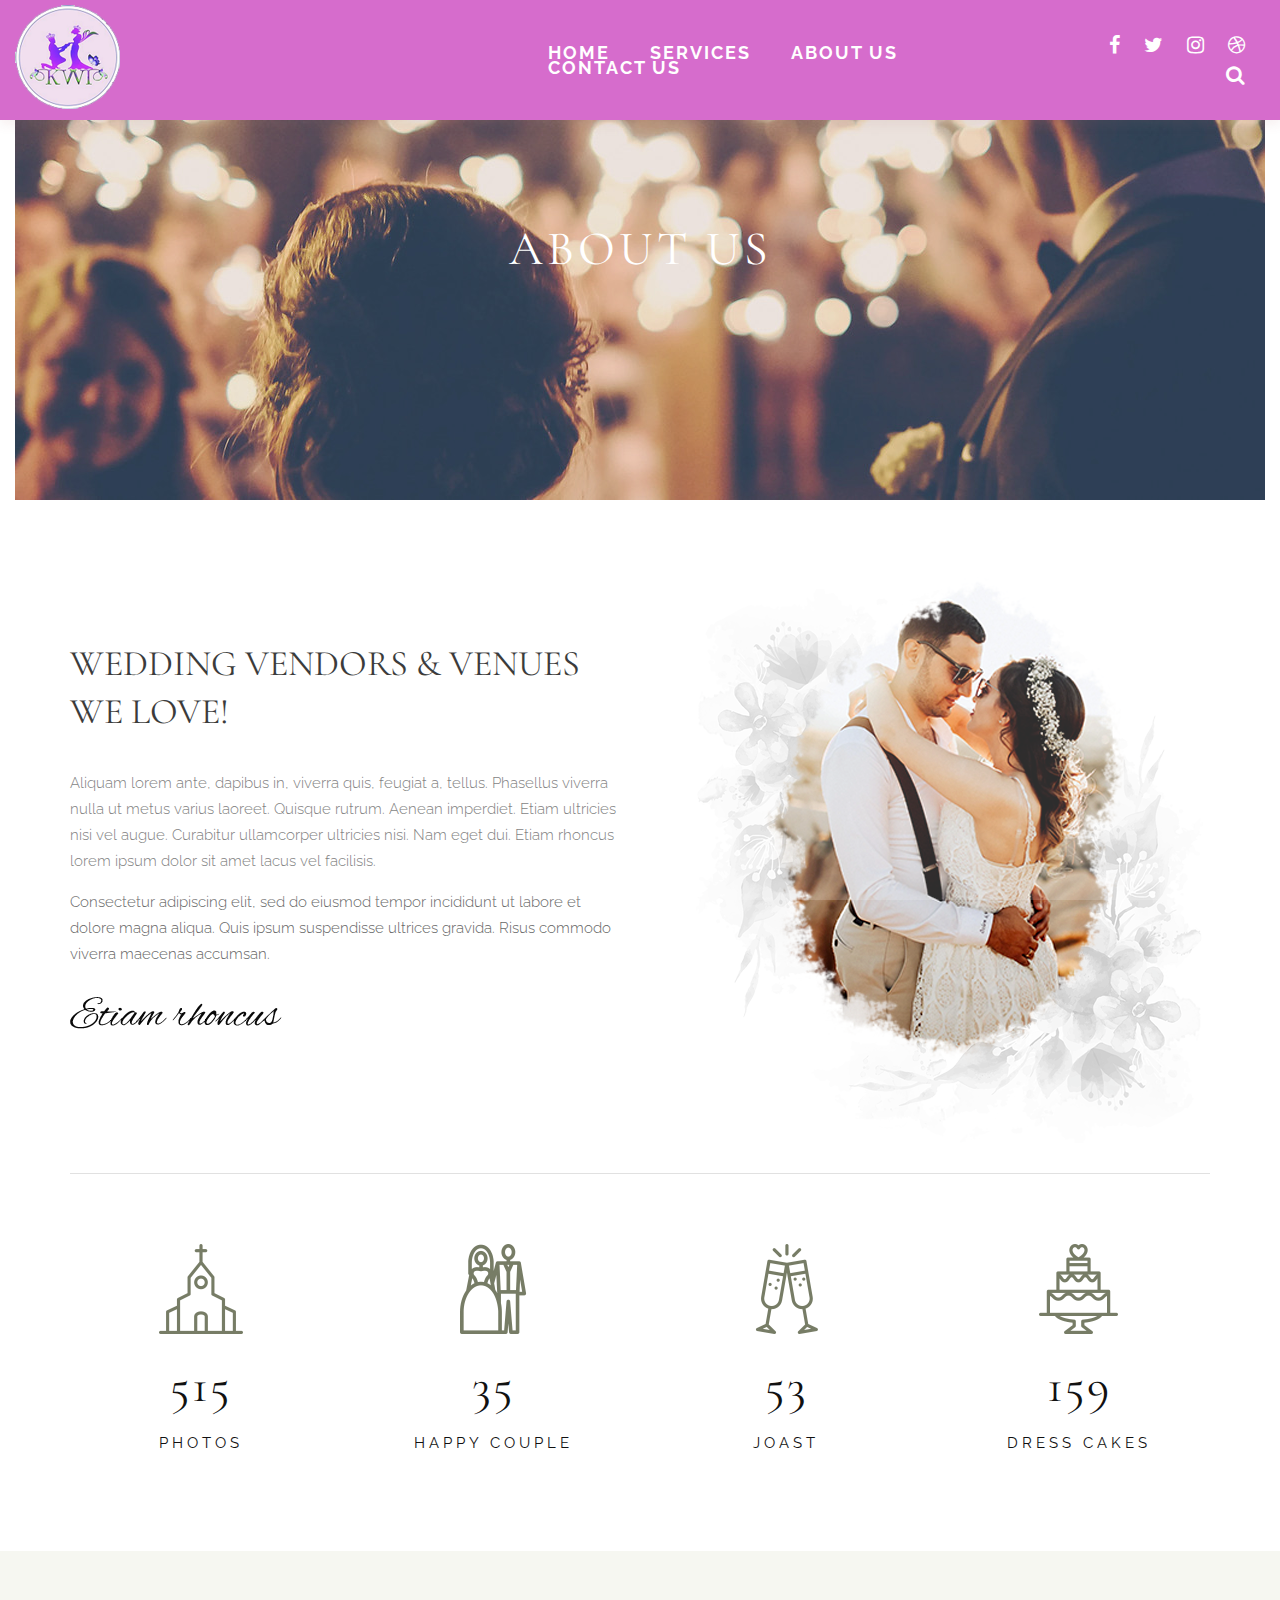
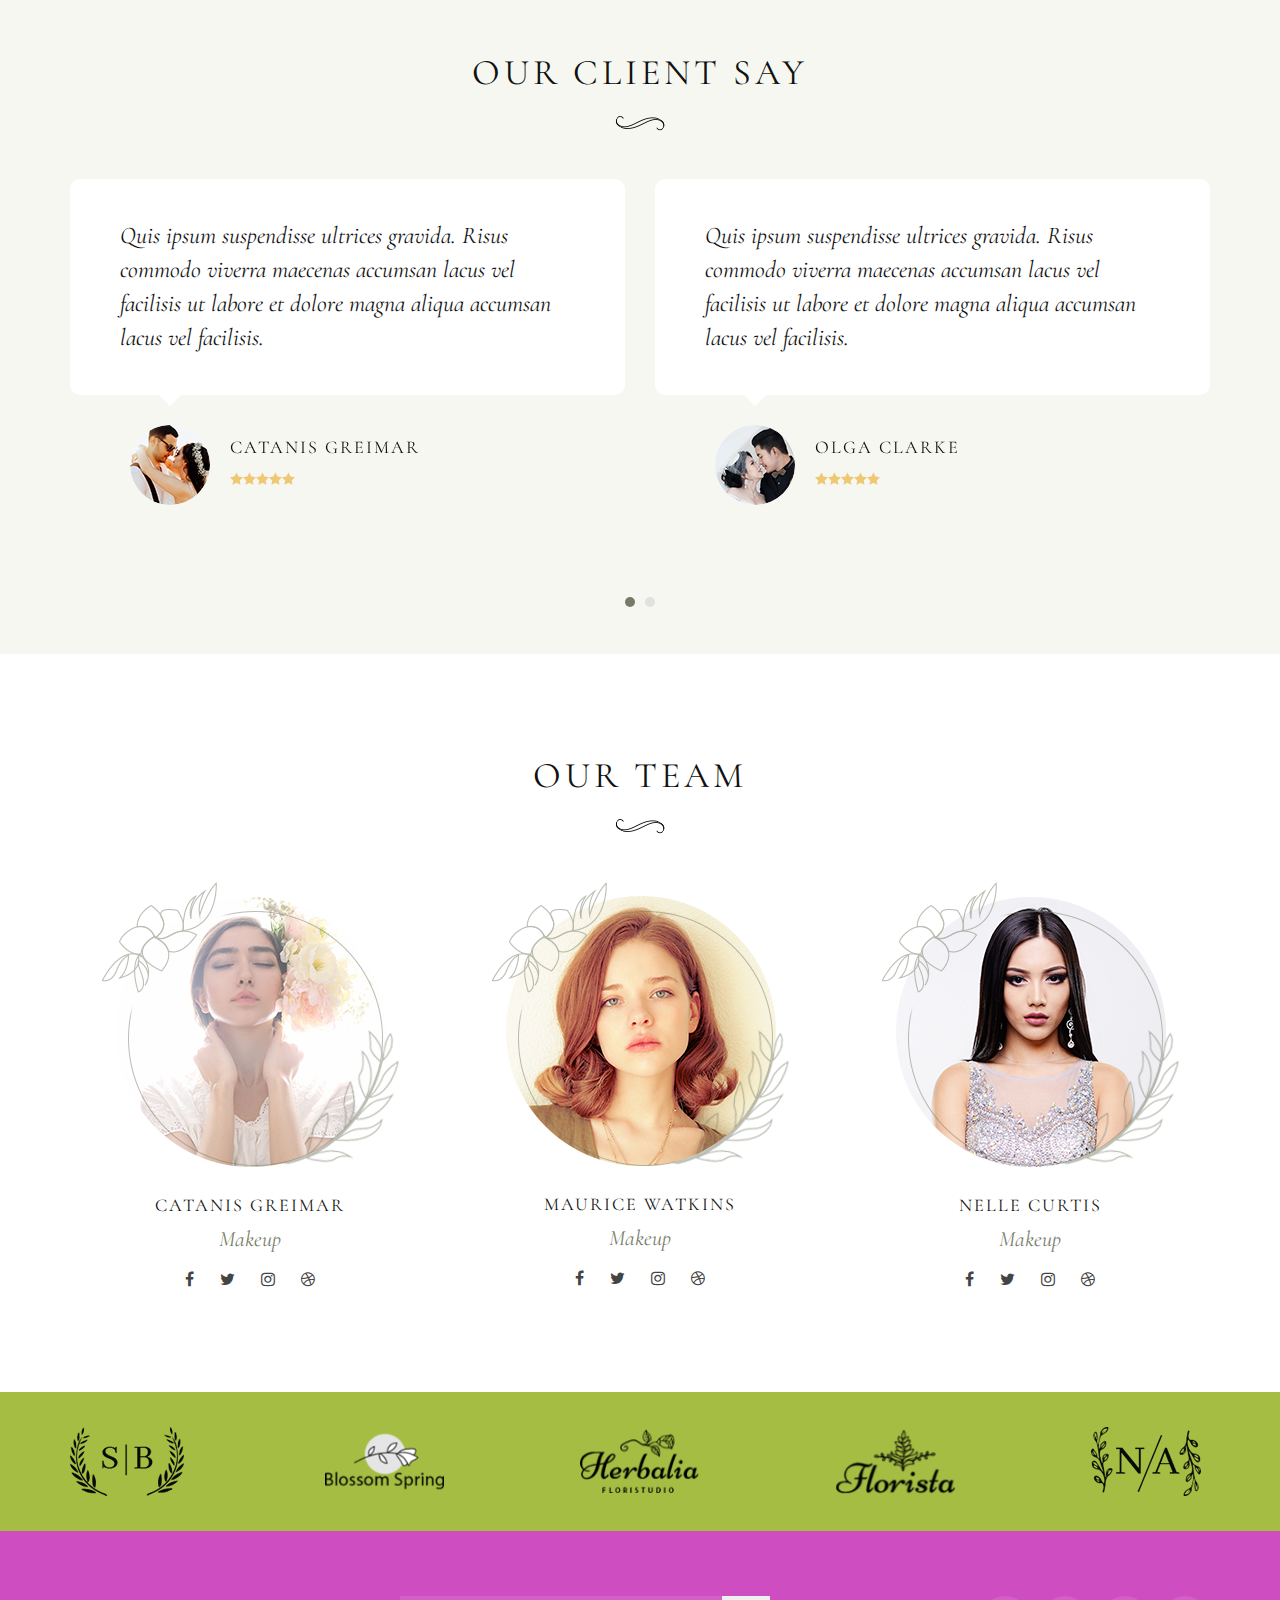
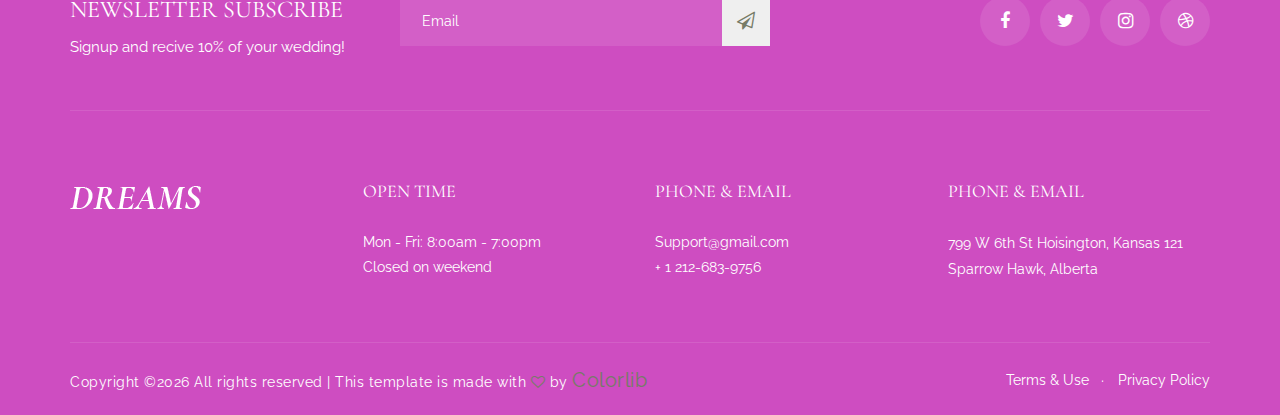
==== commit 5aecb152: "gkj" ====
--- a/colorlib.com/preview/theme/weddingdreams/about.html
+++ b/colorlib.com/preview/theme/weddingdreams/about.html
@@ -1,7 +1,7 @@
 <!DOCTYPE html>
 <html lang="zxx">
 
-<!-- Mirrored from colorlib.com/preview/theme/weddingdreams/about.html by HTTrack Website Copier/3.x [XR&CO'2014], Mon, 21 Sep 2020 10:10:25 GMT -->
+<!-- Mirrored from colorlib.com/preview/theme/weddingdreams/ by HTTrack Website Copier/3.x [XR&CO'2014], Mon, 21 Sep 2020 10:09:42 GMT -->
 <!-- Added by HTTrack --><meta http-equiv="content-type" content="text/html;charset=UTF-8" /><!-- /Added by HTTrack -->
 <head>
 <meta charset="UTF-8">
@@ -9,7 +9,7 @@
 <meta name="keywords" content="Dreams, unica, creative, html">
 <meta name="viewport" content="width=device-width, initial-scale=1.0">
 <meta http-equiv="X-UA-Compatible" content="ie=edge">
-<title>Dreams | Template</title>
+<title>The King Wedding Planner & Events Management </title>
 
 <link href="https://fonts.googleapis.com/css2?family=Raleway:wght@300;400;500;600;700;800;900&amp;display=swap" rel="stylesheet">
 <link href="https://fonts.googleapis.com/css2?family=Cormorant+Garamond:wght@400;500;600;700&amp;display=swap" rel="stylesheet">
@@ -29,30 +29,40 @@
 <div class="loader"></div>
 </div>
 
-<header class="header header--normal">
+<header class="header">
 <div class="container-fluid">
 <div class="row">
-<div class="col-lg-2 col-md-2">
+<div class="col-lg-5 col-md-5">
 <div class="header__logo">
 <a href="#"><img src="img/logo.png" alt=""></a>
 </div>
 </div>
-<div class="col-lg-8 col-md-9">
+<div class="col-lg-5 col-md-6">
 <nav class="header__menu mobile-menu">
-<ul>
-<li><a href="index-2.html">Home</a></li>
-<li><a href="services.html">Services</a></li>
-<li><a href="portfolio.html">Portfolio</a></li>
-<li class="active"><a href="#">Pages</a>
-<ul class="dropdown">
-<li><a href="about.html">About</a></li>
-<li><a href="team.html">Team</a></li>
-<li><a href="blog-details.html">Blog Details</a></li>
-</ul>
-</li>
-<li><a href="blog.html">News</a></li>
-<li><a href="contact.html">Contact</a></li>
-</ul>
+	<ul>
+		<li><a href="main.html">Home</a></li>
+		<li><a href="#">Services</a>
+			<ul class="dropdown">
+				<li><a href="#">Jaymal Themes</a>
+					<ul>
+						<li><a href="hindu.html">Hindu</a></li>
+						<li><a href="#">Muslim</a></li>
+						<li><a href="#">Apsara</a></li>
+						<li><a href="#">punjabi</a></li>
+						<li><a href="#">Romantic</a></li>
+					</ul>
+				</li>
+				<li><a href="#">Bride Groom Entry</a></li>
+				<li><a href="#">Stage Decoration</a></li>
+				<li><a href="#">Celebrity Entry</a></li>
+				<li><a href="#">Bouncers</a></li>
+				<li><a href="#">Mandap</a></li>
+				<li><a href="#">Dance Troupe</a></li>
+			</ul>
+		</li>
+		<li><a href="contact.html">About Us</a></li>
+		<li><a href="contact.html">Contact Us</a></li>
+	</ul>
 </nav>
 </div>
 <div class="col-lg-2 col-md-1">
@@ -62,10 +72,11 @@
 <a href="#"><i class="fa fa-twitter"></i></a>
 <a href="#"><i class="fa fa-instagram"></i></a>
 <a href="#"><i class="fa fa-dribbble"></i></a>
-</div>
-<div class="header__right__search">
+<a href="#"><i class="fa fa-search"></i></a>
+</div>
+<!-- <div class="header__right__search">
 <a href="#" class="search-switch"><i class="fa fa-search"></i></a>
-</div>
+</div> -->
 </div>
 </div>
 </div>
@@ -79,7 +90,7 @@
 <div class="row">
 <div class="col-lg-12">
 <div class="breadcrumb__text">
-<h2>About</h2>
+<h2>About Us</h2>
 </div>
 </div>
 </div>
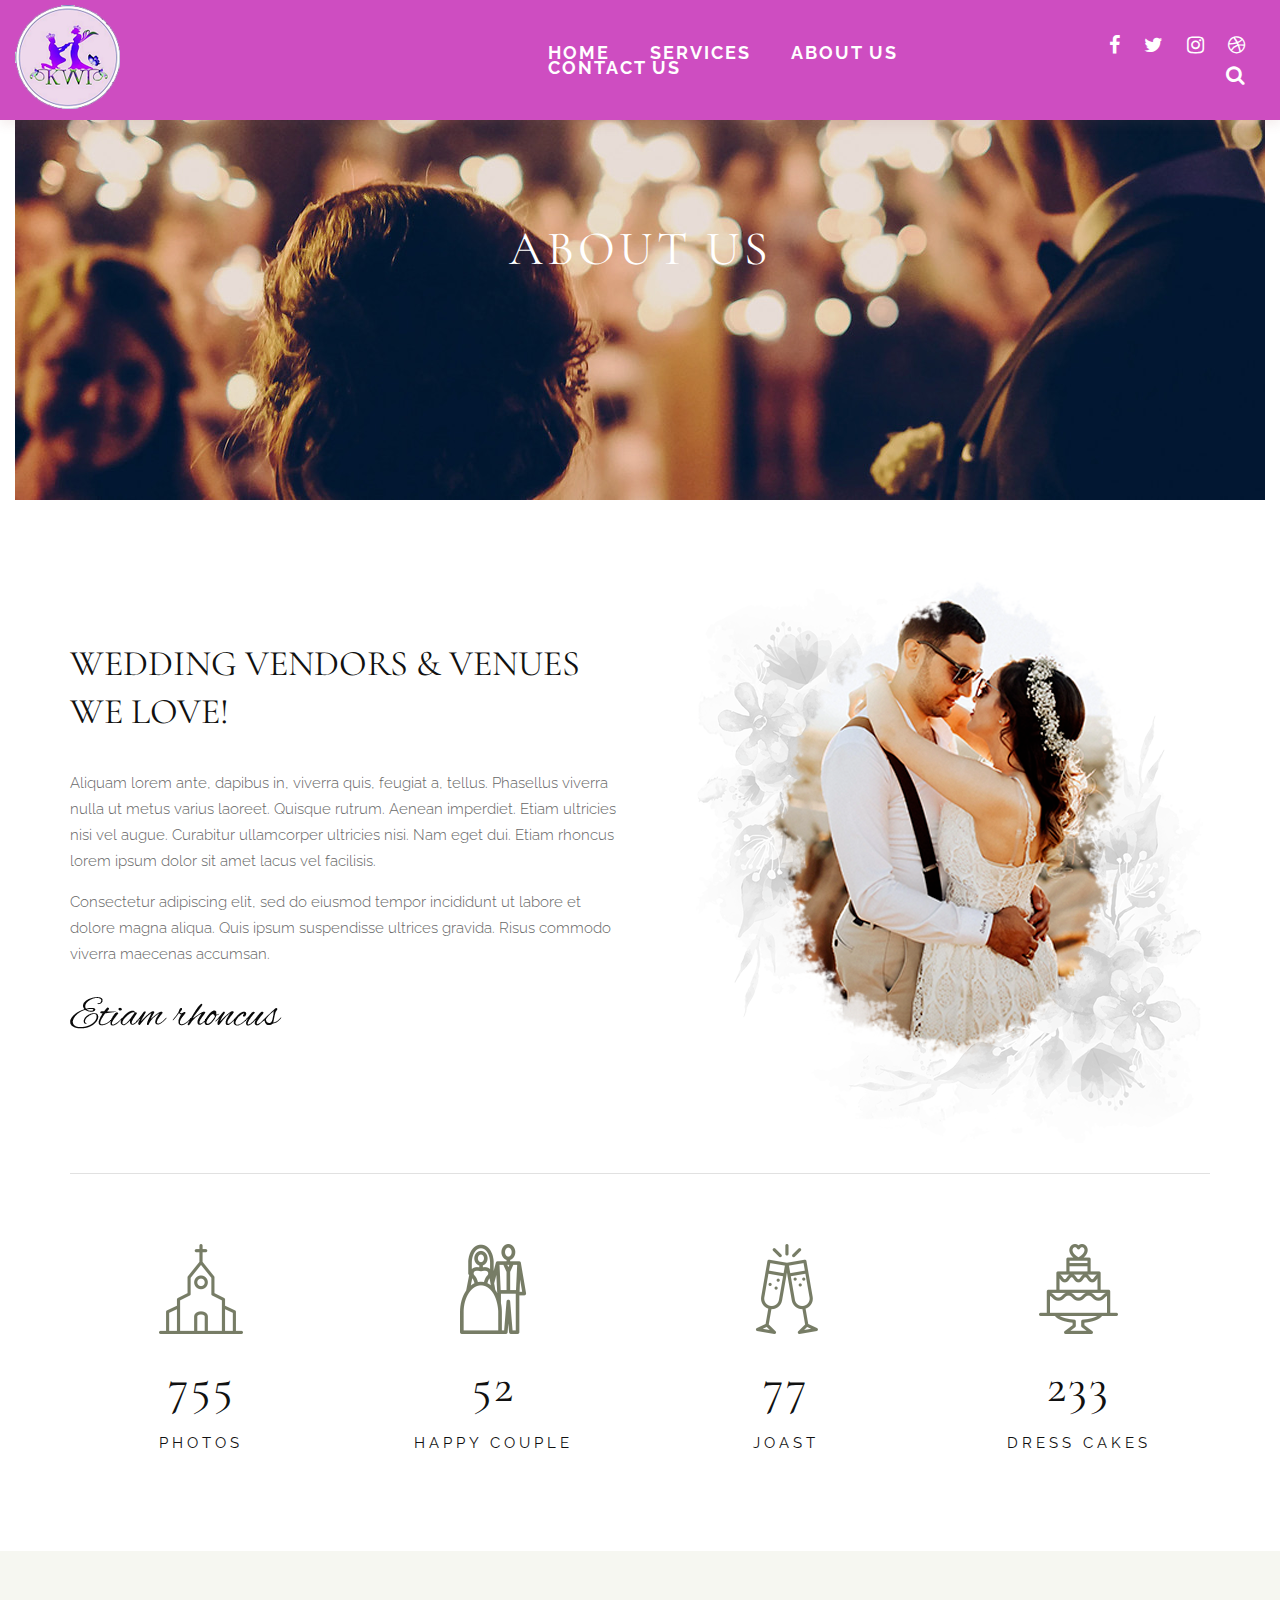
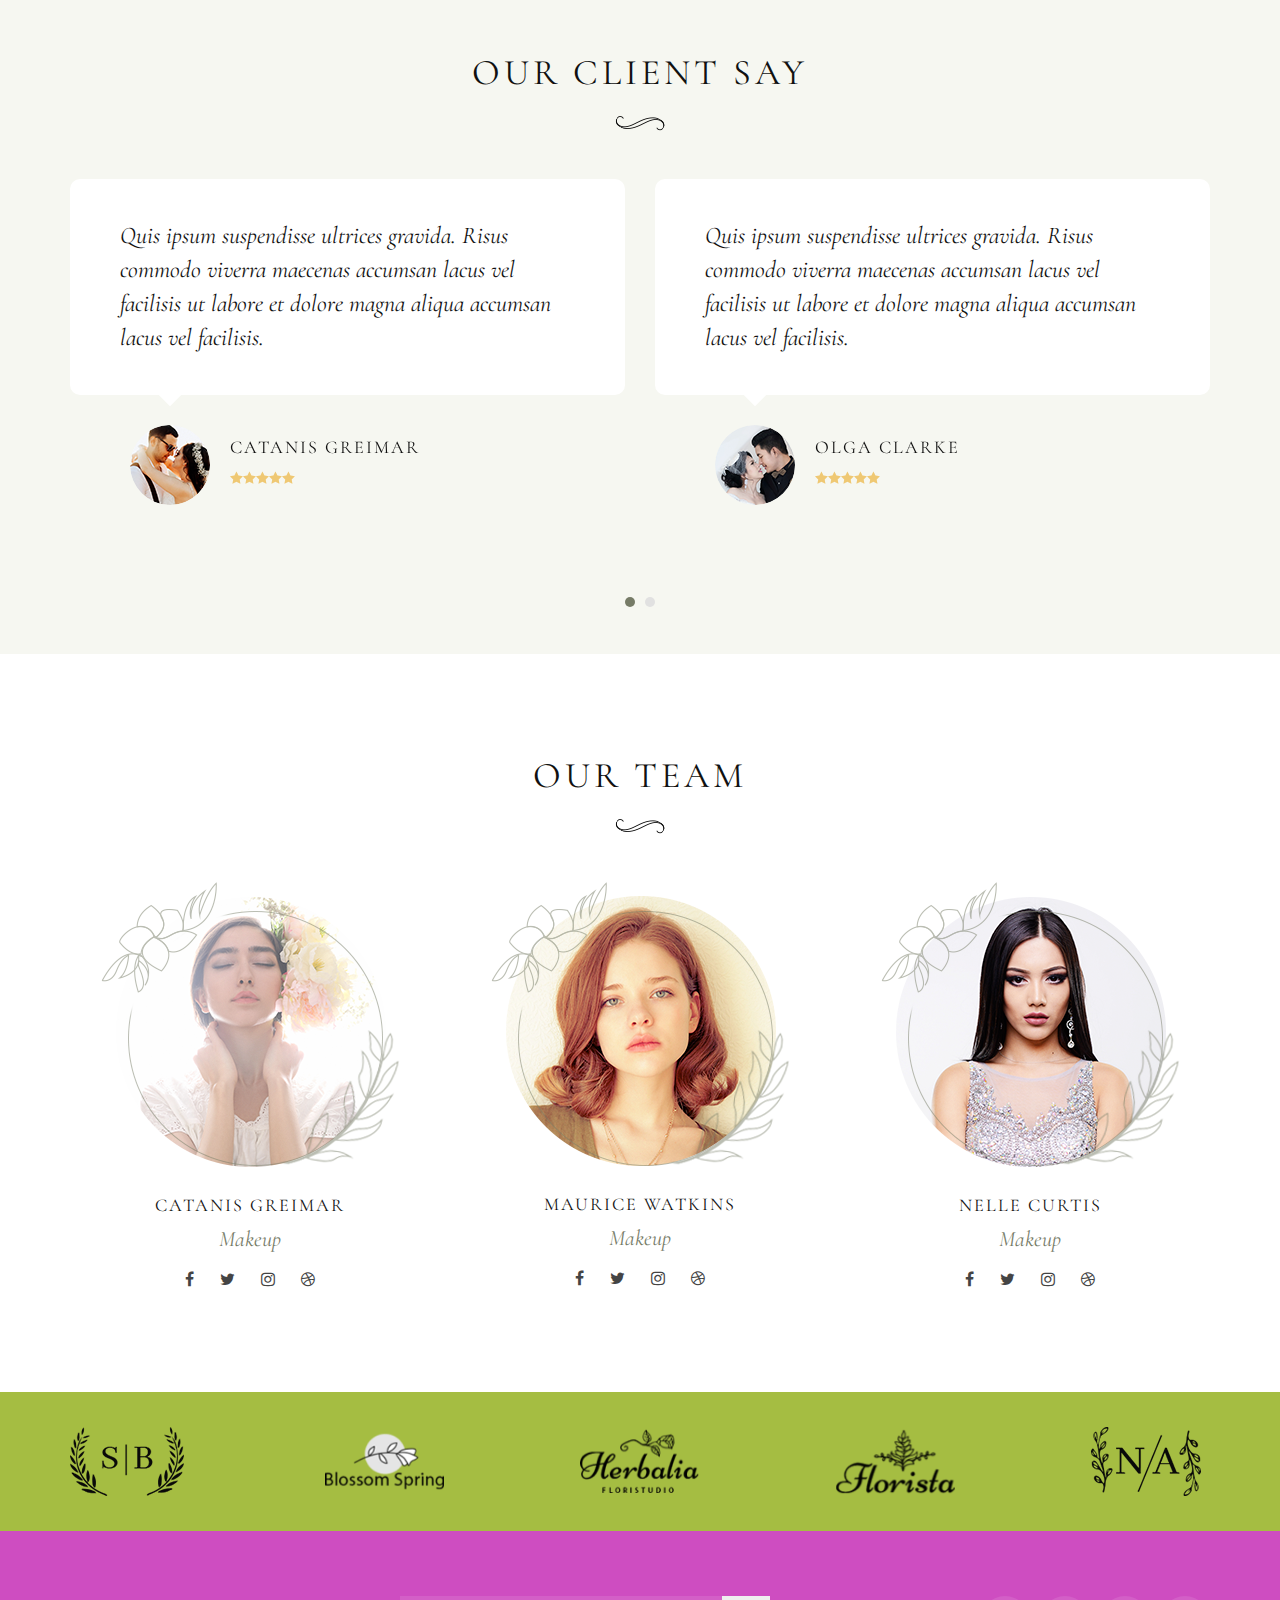
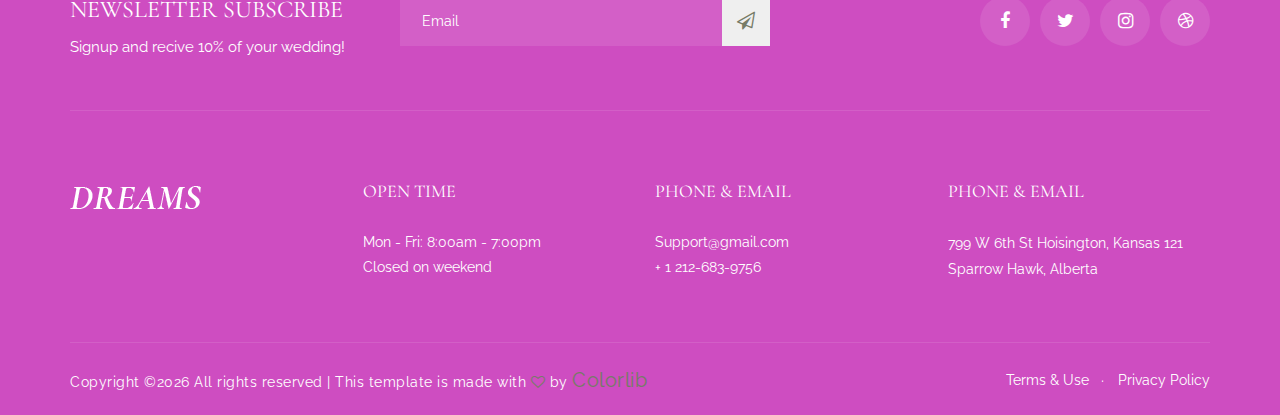
==== commit fc3e3bf0: "jhfhj" ====
--- a/colorlib.com/preview/theme/weddingdreams/about.html
+++ b/colorlib.com/preview/theme/weddingdreams/about.html
@@ -1,8 +1,6 @@
 <!DOCTYPE html>
 <html lang="zxx">
-
-<!-- Mirrored from colorlib.com/preview/theme/weddingdreams/ by HTTrack Website Copier/3.x [XR&CO'2014], Mon, 21 Sep 2020 10:09:42 GMT -->
-<!-- Added by HTTrack --><meta http-equiv="content-type" content="text/html;charset=UTF-8" /><!-- /Added by HTTrack -->
+<meta http-equiv="content-type" content="text/html;charset=UTF-8" />
 <head>
 <meta charset="UTF-8">
 <meta name="description" content="Dreams Template">
@@ -60,7 +58,7 @@
 				<li><a href="#">Dance Troupe</a></li>
 			</ul>
 		</li>
-		<li><a href="contact.html">About Us</a></li>
+		<li><a href="about.html">About Us</a></li>
 		<li><a href="contact.html">Contact Us</a></li>
 	</ul>
 </nav>
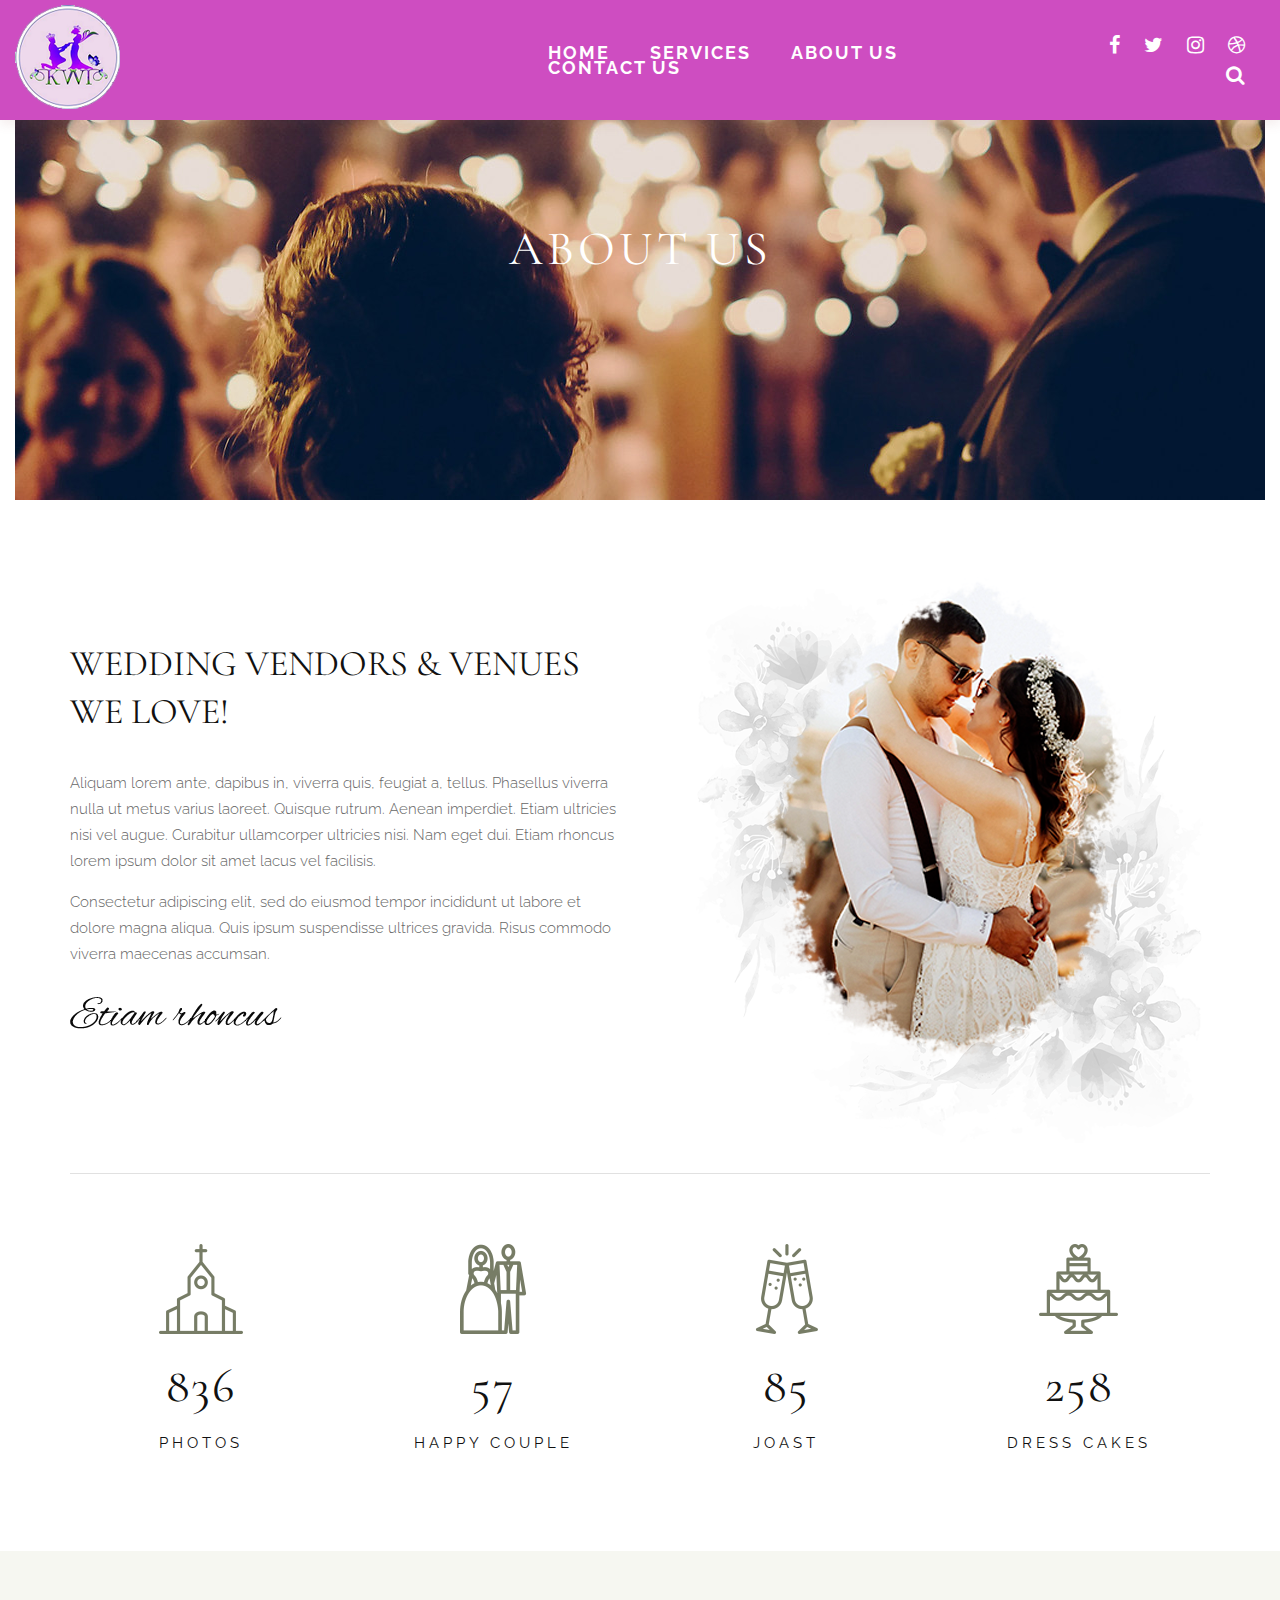
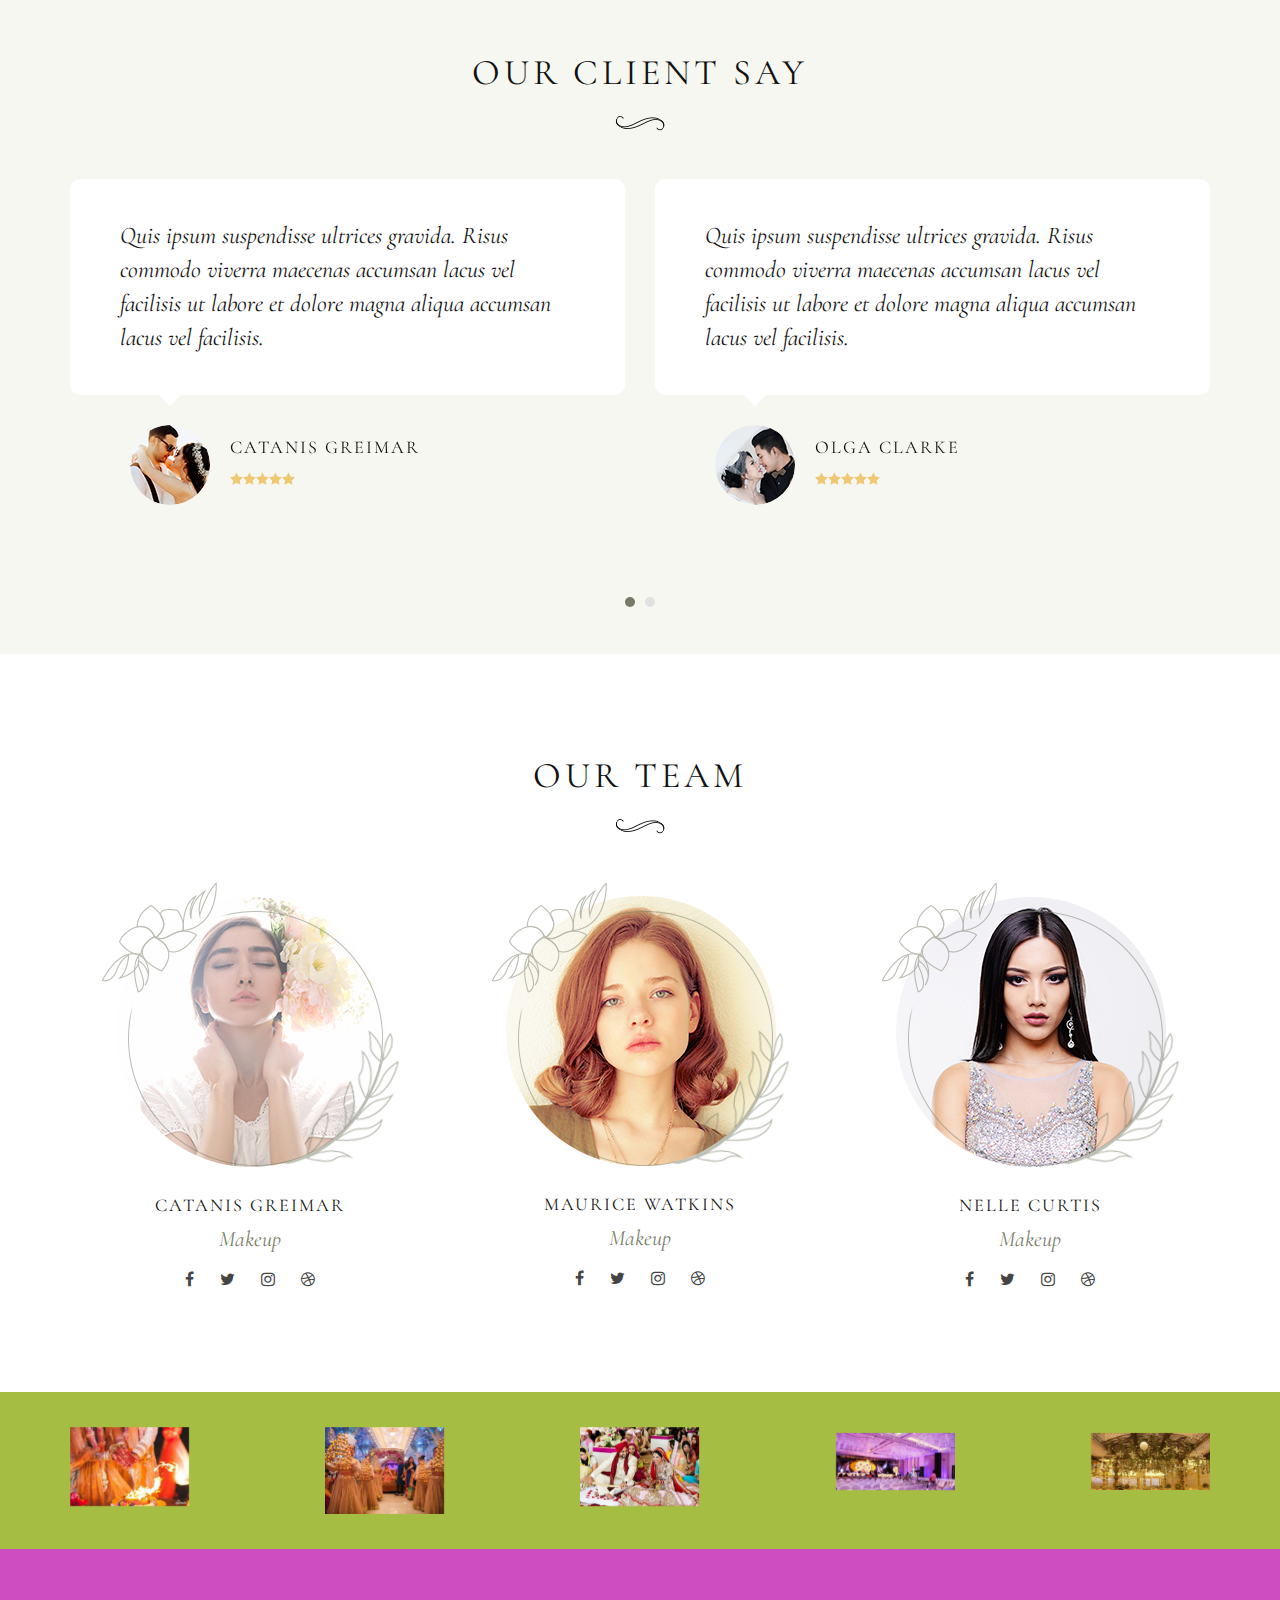
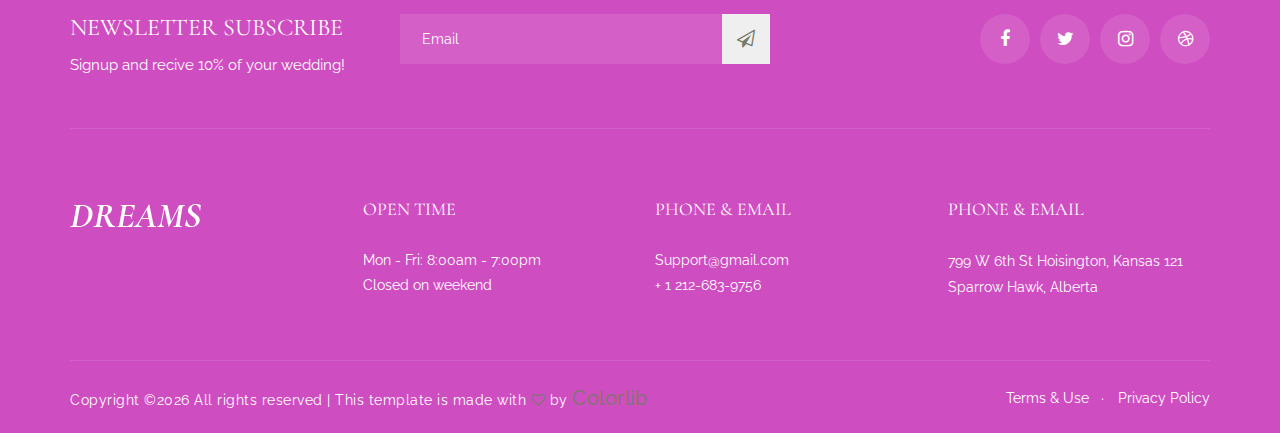
==== commit a652b248: "ukj" ====
--- a/colorlib.com/preview/theme/weddingdreams/about.html
+++ b/colorlib.com/preview/theme/weddingdreams/about.html
@@ -343,25 +343,29 @@
 <div class="col-lg-12">
 <div class="logo__carousel owl-carousel">
 <div class="logo__item">
-<a href="#"><img src="img/logo-carousel/lc-1.png" alt=""></a>
-</div>
-<div class="logo__item">
-<a href="#"><img src="img/logo-carousel/lc-2.png" alt=""></a>
-</div>
-<div class="logo__item">
-<a href="#"><img src="img/logo-carousel/lc-3.png" alt=""></a>
-</div>
-<div class="logo__item">
-<a href="#"><img src="img/logo-carousel/lc-4.png" alt=""></a>
-</div>
-<div class="logo__item">
-<a href="#"><img src="img/logo-carousel/lc-5.png" alt=""></a>
-</div>
-</div>
-</div>
-</div>
-</div>
-</div>
+<a href="#"><img src="img/img1.jpg" alt=""></a>
+</div>
+<div class="logo__item">
+<a href="#"><img src="img/img2.jpg" alt=""></a>
+</div>
+<div class="logo__item">
+<a href="#"><img src="img/img3.jpg" alt=""></a>
+</div>
+<div class="logo__item">
+<a href="#"><img src="img/img4.png" alt=""></a>
+</div>
+<div class="logo__item">
+<a href="#"><img src="img/img5.png" alt=""></a>
+</div>
+<div class="logo__item">
+<a href="#"><img src="img/img6.png" alt=""></a>
+</div>
+</div>
+</div>
+</div>
+</div>
+</div>
+
 
 
 <footer class="footer">
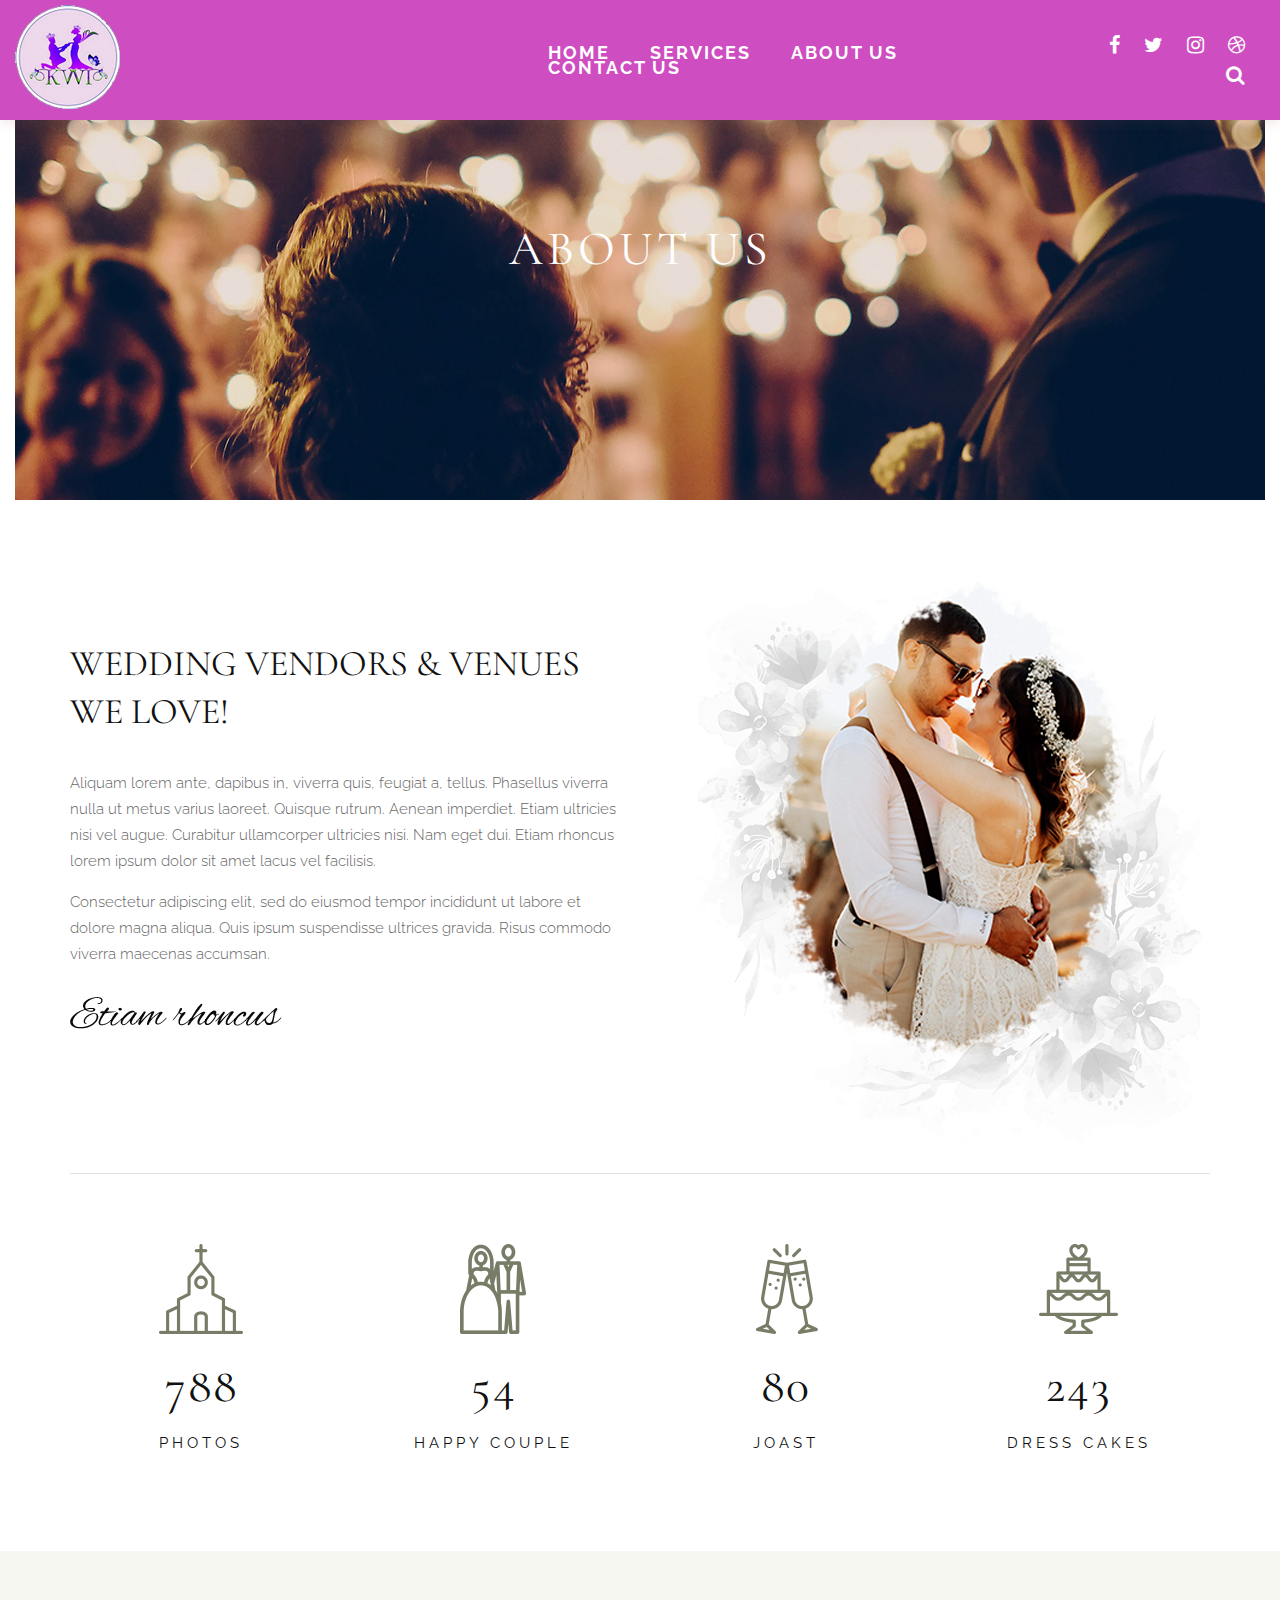
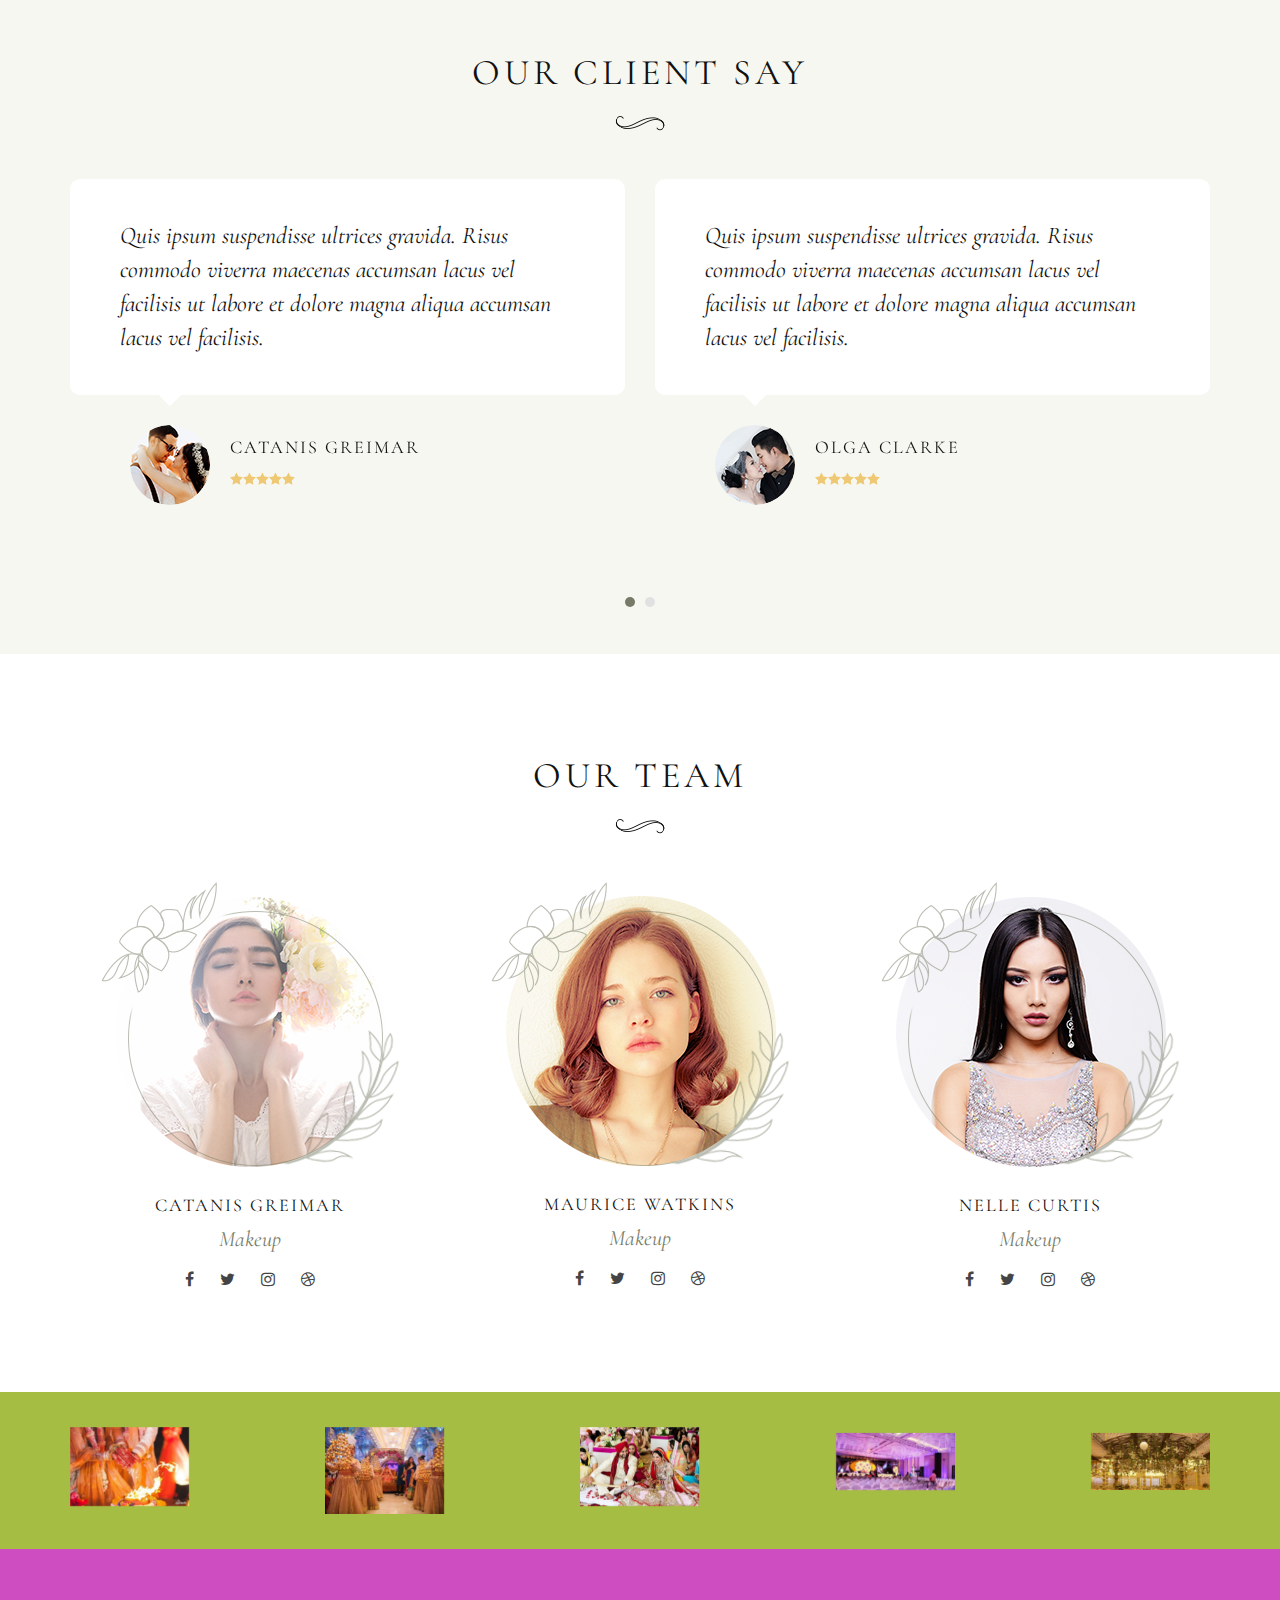
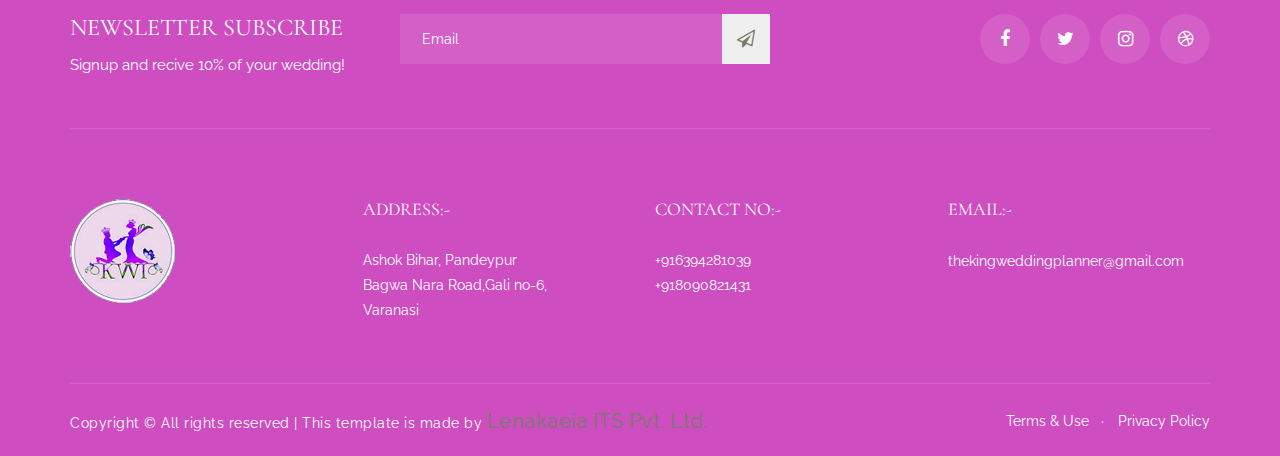
==== commit f24162f2: "kkj" ====
--- a/colorlib.com/preview/theme/weddingdreams/about.html
+++ b/colorlib.com/preview/theme/weddingdreams/about.html
@@ -399,31 +399,32 @@
 <div class="row">
 <div class="col-lg-3 col-md-3 col-sm-6">
 <div class="footer__logo">
-<a href="#"><img src="img/footer-logo.png" alt=""></a>
+<a href="#"><img src="img/logo.png" alt=""></a>
 </div>
 </div>
 <div class="col-lg-3 col-md-3 col-sm-6">
 <div class="footer__widget">
-<h5>open time</h5>
+<h5>Address:-</h5>
 <ul>
-<li>Mon - Fri: 8:00am - 7:00pm</li>
-<li>Closed on weekend</li>
+<li>Ashok Bihar, Pandeypur</li>
+<li>Bagwa Nara Road,Gali no-6,</li>
+<li>Varanasi</li>
 </ul>
 </div>
 </div>
 <div class="col-lg-3 col-md-3 col-sm-6">
 <div class="footer__widget">
-<h5>Phone & email</h5>
+<h5>Contact no:-</h5>
 <ul>
-<li><a href="https://colorlib.com/cdn-cgi/l/email-protection" class="__cf_email__" data-cfemail="90c3e5e0e0ffe2e4d0f7fdf1f9fcbef3fffd">[email&#160;protected]</a></li>
- <li>+ 1 212-683-9756</li>
+<li>+916394281039</li>
+<li>+918090821431</li>
 </ul>
 </div>
 </div>
 <div class="col-lg-3 col-md-3 col-sm-6">
 <div class="footer__widget">
-<h5>Phone & email</h5>
-<p>799 W 6th St Hoisington, Kansas 121 Sparrow Hawk, Alberta</p>
+<h5>Email:-</h5>
+<p>thekingweddingplanner@gmail.com</p>
 </div>
 </div>
 </div>
@@ -431,9 +432,7 @@
 <div class="row">
 <div class="col-lg-7 col-md-7">
 
-<p class="footer__copyright__text">Copyright &copy;<script data-cfasync="false" src="../../../cdn-cgi/scripts/5c5dd728/cloudflare-static/email-decode.min.js"></script><script type="97d167b3c181f0b82f9e44d3-text/javascript">
-                            document.write(new Date().getFullYear());
-                        </script> All rights reserved | This template is made with <i class="fa fa-heart-o" aria-hidden="true"></i> by <a href="https://colorlib.com/" target="_blank">Colorlib</a>
+ <p class="footer__copyright__text">Copyright &copy; All rights reserved | This template is made by <a href="https://lenakaeia.com/" target="_blank">Lenakaeia ITS Pvt. Ltd.</a>
 </p>
 
 </div>
@@ -459,26 +458,26 @@
 </div>
 
 
-<script src="js/jquery-3.3.1.min.js" type="97d167b3c181f0b82f9e44d3-text/javascript"></script>
-<script src="js/bootstrap.min.js" type="97d167b3c181f0b82f9e44d3-text/javascript"></script>
-<script src="js/jquery.magnific-popup.min.js" type="97d167b3c181f0b82f9e44d3-text/javascript"></script>
-<script src="js/mixitup.min.js" type="97d167b3c181f0b82f9e44d3-text/javascript"></script>
-<script src="js/jquery.nice-select.min.js" type="97d167b3c181f0b82f9e44d3-text/javascript"></script>
-<script src="js/isotope.pkgd.min.js" type="97d167b3c181f0b82f9e44d3-text/javascript"></script>
-<script src="js/masonry.pkgd.min.js" type="97d167b3c181f0b82f9e44d3-text/javascript"></script>
-<script src="js/jquery.slicknav.js" type="97d167b3c181f0b82f9e44d3-text/javascript"></script>
-<script src="js/owl.carousel.min.js" type="97d167b3c181f0b82f9e44d3-text/javascript"></script>
-<script src="js/main.js" type="97d167b3c181f0b82f9e44d3-text/javascript"></script>
-
-<script async src="https://www.googletagmanager.com/gtag/js?id=UA-23581568-13" type="97d167b3c181f0b82f9e44d3-text/javascript"></script>
-<script type="97d167b3c181f0b82f9e44d3-text/javascript">
+<script src="js/jquery-3.3.1.min.js" type="99c9c9d4de69350f4a7cd886-text/javascript"></script>
+<script src="js/bootstrap.min.js" type="99c9c9d4de69350f4a7cd886-text/javascript"></script>
+<script src="js/jquery.magnific-popup.min.js" type="99c9c9d4de69350f4a7cd886-text/javascript"></script>
+<script src="js/mixitup.min.js" type="99c9c9d4de69350f4a7cd886-text/javascript"></script>
+<script src="js/jquery.nice-select.min.js" type="99c9c9d4de69350f4a7cd886-text/javascript"></script>
+<script src="js/isotope.pkgd.min.js" type="99c9c9d4de69350f4a7cd886-text/javascript"></script>
+<script src="js/masonry.pkgd.min.js" type="99c9c9d4de69350f4a7cd886-text/javascript"></script>
+<script src="js/jquery.slicknav.js" type="99c9c9d4de69350f4a7cd886-text/javascript"></script>
+<script src="js/owl.carousel.min.js" type="99c9c9d4de69350f4a7cd886-text/javascript"></script>
+<script src="js/main.js" type="99c9c9d4de69350f4a7cd886-text/javascript"></script>
+
+<script async src="https://www.googletagmanager.com/gtag/js?id=UA-23581568-13" type="99c9c9d4de69350f4a7cd886-text/javascript"></script>
+<script type="99c9c9d4de69350f4a7cd886-text/javascript">
   window.dataLayer = window.dataLayer || [];
   function gtag(){dataLayer.push(arguments);}
   gtag('js', new Date());
 
   gtag('config', 'UA-23581568-13');
 </script>
-<script src="../../../../ajax.cloudflare.com/cdn-cgi/scripts/7089c43e/cloudflare-static/rocket-loader.min.js" data-cf-settings="97d167b3c181f0b82f9e44d3-|49" defer=""></script></body>
-
-<!-- Mirrored from colorlib.com/preview/theme/weddingdreams/about.html by HTTrack Website Copier/3.x [XR&CO'2014], Mon, 21 Sep 2020 10:10:30 GMT -->
-</html>+<script src="../../../../ajax.cloudflare.com/cdn-cgi/scripts/7089c43e/cloudflare-static/rocket-loader.min.js" data-cf-settings="99c9c9d4de69350f4a7cd886-|49" defer=""></script><script defer src="../../../../static.cloudflareinsights.com/beacon.min.js" data-cf-beacon='{"rayId":"5d62fe06cfa4d5f0","version":"2020.9.1","si":10}'></script>
+</body>
+</html>
+
